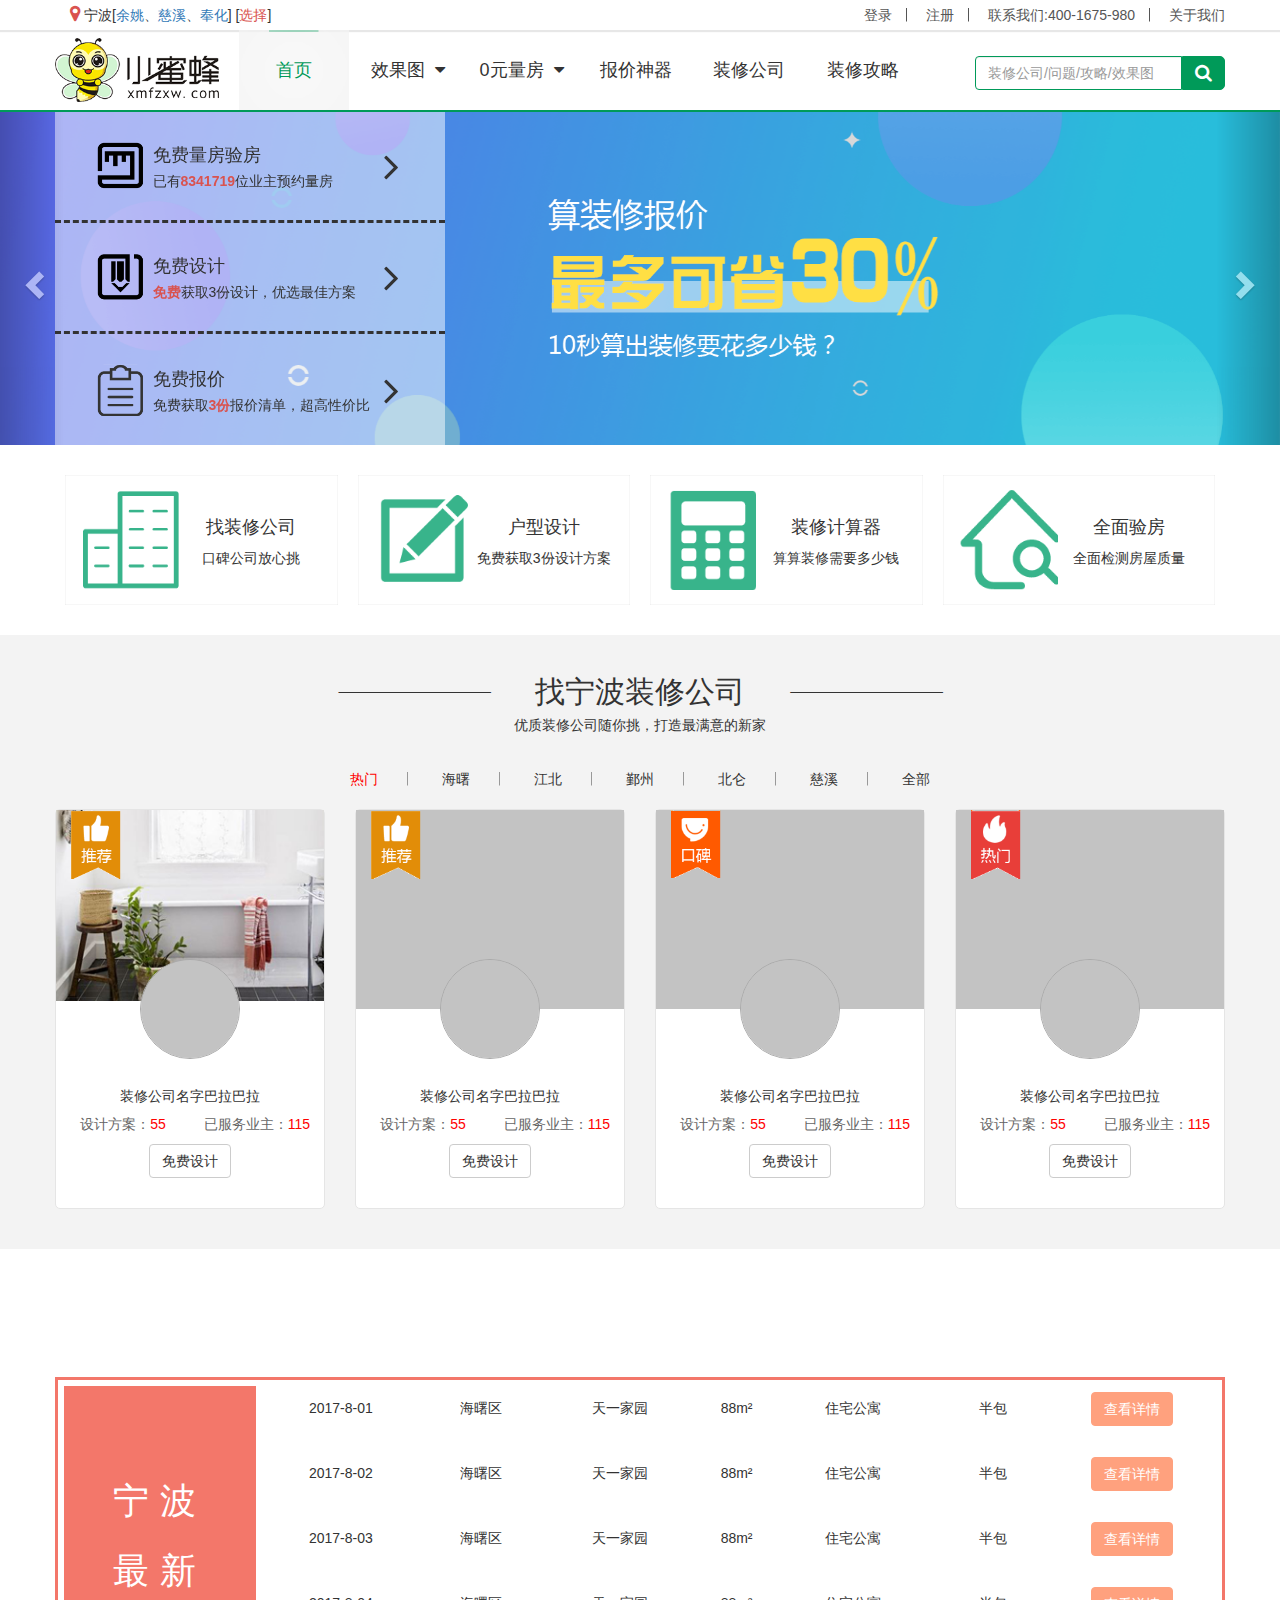
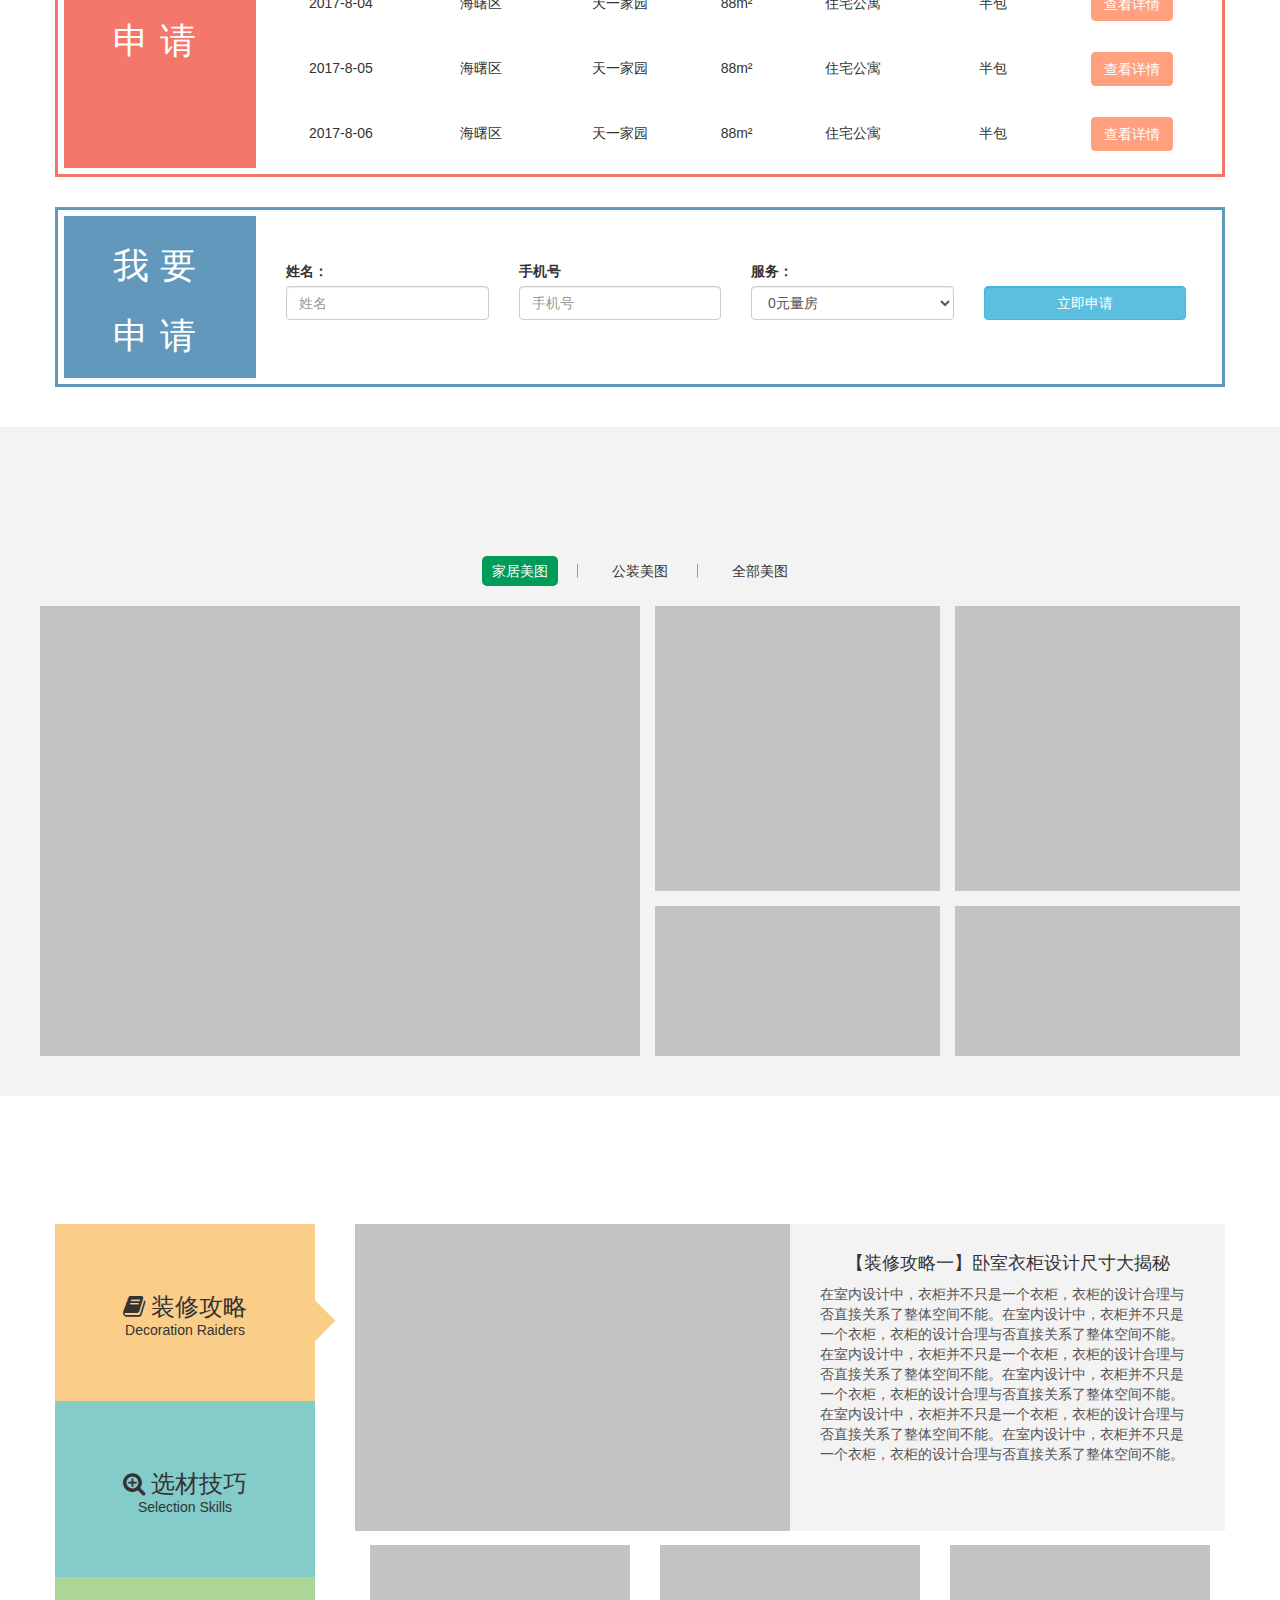
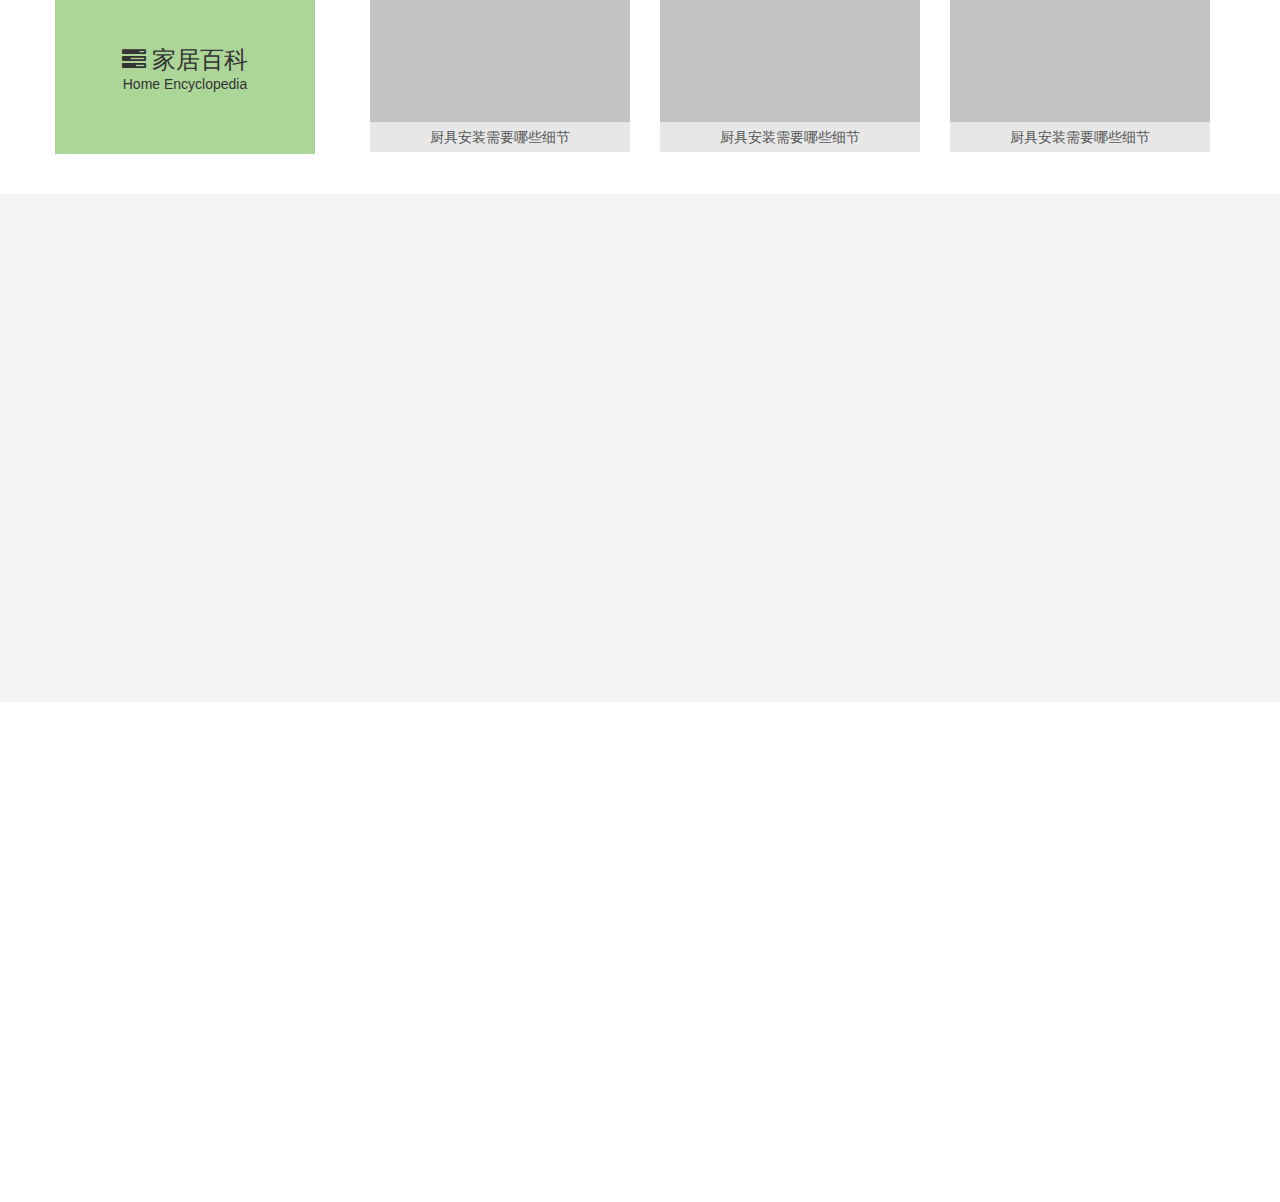
==== index.html @ 51e50fa6 "new index" ====
<!doctype html>
<html lang="en">
<head>
    <meta charset="UTF-8">
    <meta name="viewport" content="width=device-width, user-scalable=no, initial-scale=1.0, maximum-scale=1.0, minimum-scale=1.0">
    <meta http-equiv="X-UA-Compatible" content="ie=edge">
    <link rel="stylesheet" href="public/PC/1.0/bootstrap/css/bootstrap.min.css">
    <link rel="stylesheet" href="public/PC/1.0/Font-Awesome-3.2.1/css/font-awesome.min.css">
    <link rel="stylesheet" href="public/PC/1.0/animate.min.css">
    <link rel="stylesheet" href="css/PC/1.0/index.css">
    <title>首页</title>
</head>
<body>
<!--header start-->
<div class="container-fluid header">
    <div class="w1200">
        <div class="col-xs-3">
            <span class="icon-map-marker"></span>
            宁波[<a href="">余姚</a>、<a href="">慈溪</a>、<a href="">奉化</a>]&nbsp;[<a href="" class="choose">选择</a>]
        </div>
        <ul class="pull-right">
            <li><a href="">登录</a></li>
            <li><a href="">注册</a></li>
            <li><a href="">联系我们:400-1675-980</a></li>
            <li><a href="">关于我们</a></li>
        </ul>
    </div>
</div>
<!--header end-->
<!--menu start-->
<div class="container-fluid menu_box">
    <div class="menu">
        <img class="menu_logo" src="images/PC/1.0/logo.png">
        <ul class="menu_list">
            <li><a href="" class="active">首页</a></li>
            <li><a href="">效果图&nbsp;&nbsp;<span class="icon-caret-down"></span></a>
                <ul>
                    <li><a href="">家居美图</a></li>
                    <li><a href="">公装效果图</a></li>
                </ul>
            </li>
            <li><a href="">0元量房&nbsp;&nbsp;<span class="icon-caret-down"></span></a>
                <ul>
                    <li><a href="">装修流程</a></li>
                    <li><a href="">选材手册</a></li>
                    <li><a href="">装修风水</a></li>
                    <li><a href="">家居百科</a></li>
                    <li><a href="">装修资讯</a></li>
                </ul>
            </li>
            <li><a href="">报价神器</a></li>
            <li><a href="">装修公司</a></li>
            <li><a href="">装修攻略</a></li>
        </ul>
        <form class="form-inline menu_form">
            <div class="form-group">
                <div class="input-group">
                    <input type="text" class="form-control" id="exampleInputAmount" placeholder="装修公司/问题/攻略/效果图">
                    <div class="input-group-addon" id="menu_search"><span class="icon-search"></span></div>
                    <button type="submit" style="display: none;" id="menu_search_button"></button>
                </div>
            </div>
        </form>
    </div>
</div>
<!--menu end-->
<!--banner start-->
<div id="carousel-example-generic" class="carousel slide" data-ride="carousel">
    <div class="carousel-inner banner_box" role="listbox">
        <div class="item active">
            <a href="http://www.baidu1.com"><img src="images/PC/1.0/index_banner_bg.png"></a>
        </div>
        <div class="item">
            <a href="http://www.baidu2.com"><img src="images/PC/1.0/index_banner2.png"></a>
        </div>
        <div class="item">
            <a href="http://www.baidu3.com"><img src="images/PC/1.0/index_banner2.png"></a>
        </div>
        <div class="banner">
            <div class="b1">
                <div id="b1_mfyf">
                    <em></em>
                    <h4>免费量房验房
                        <p>已有<strong>8341719</strong>位业主预约量房</p>
                    </h4>
                    <span class="icon-angle-right icon-3x"></span>
                </div>
                <div id="b1_mfsj">
                    <em></em>
                    <h4>免费设计
                        <p><strong>免费</strong>获取3份设计，优选最佳方案</p>
                    </h4>
                    <span class="icon-angle-right icon-3x"></span>
                </div>
                <div id="b1_mfbj">
                    <em></em>
                    <h4>免费报价
                        <p>免费获取<strong>3份</strong>报价清单，超高性价比</p>
                    </h4>
                    <span class="icon-angle-right icon-3x"></span>
                </div>
            </div>
            <div class="b2">
                <form action="" class="form-group">
                    <h4>已有<strong>8341719</strong>位业主预约量房</h4>
                    <input type="text" class="form-control" placeholder="请输入您的姓名" name="name">
                    <input type="text" class="form-control" placeholder="请输入您的手机号" name="mobile">
                    <div class="form-inline">
                        <select class="form-control" name="province">
                            <option selected disabled value="0">选择省份</option>
                            <option>1</option>
                            <option>2</option>
                            <option>3</option>
                            <option>4</option>
                        </select>
                        <select class="form-control" name="city">
                            <option selected disabled value="0">选择市区</option>
                            <option>1</option>
                            <option>2</option>
                            <option>3</option>
                            <option>4</option>
                        </select>
                    </div>
                    <div class="input-group">
                        <input type="text" class="form-control" placeholder="装修面积" name="area">
                        <div class="input-group-addon">m&sup2;</div>
                    </div>
                    <input type="submit" class="btn btn-success form-control" value="立即申请" id="banner_submit">
                    <p class="promise"><span class="icon-star text-danger">&nbsp;</span>此服务完全免费，不会向您收取任何费用。</p>
                </form>
            </div>
            <div class="b3">
                <h1>什么是免费量房</h1>
                <span></span>
                <h2>一键申请</h2>
                <h3><em class="text-danger">免费</em>量房验房</h3>
                <p>专业仪器曲察测量，空鼓，脱皮，漏水裂经首房屋质品问题一网打尽，通过精准量房做出准确设计和报价，让装修更省钱</p>
            </div>
        </div>
    </div>
    <!-- Controls -->
    <a class="left carousel-control" href="#carousel-example-generic" role="button" data-slide="prev">
        <span class="glyphicon glyphicon-chevron-left" aria-hidden="true"></span>
        <span class="sr-only">Previous</span>
    </a>
    <a class="right carousel-control" href="#carousel-example-generic" role="button" data-slide="next">
        <span class="glyphicon glyphicon-chevron-right" aria-hidden="true"></span>
        <span class="sr-only">Next</span>
    </a>
</div>
<!--banner end-->
<!--links start-->
<div class="container link_box wow fadeInUp">
    <div class="row">
        <a href="" class="col-xs-3">
            <em></em>
            <h4>找装修公司</h4>
            <p>口碑公司放心挑</p>
        </a>
        <a href="" class="col-xs-3">
            <em></em>
            <h4>户型设计</h4>
            <p>免费获取3份设计方案</p>
        </a>
        <a href="" class="col-xs-3">
            <em></em>
            <h4>装修计算器</h4>
            <p>算算装修需要多少钱</p>
        </a>
        <a href="" class="col-xs-3">
            <em></em>
            <h4>全面验房</h4>
            <p>全面检测房屋质量</p>
        </a>
    </div>
</div>
<!--links end-->
<!--company start-->
<div class="container-fluid company_box">
    <div class="company">
        <h2 class="lm_title wow fadeInUp">找宁波装修公司</h2>
        <h5 class="lm_title_small wow fadeInUp">优质装修公司随你挑，打造最满意的新家</h5>
        <ul class="company_area" id="company_area">
            <li><a href="11" class="active">热门</a></li>
            <li><a href="12">海曙</a></li>
            <li><a href="13">江北</a></li>
            <li><a href="14">鄞州</a></li>
            <li><a href="15">北仑</a></li>
            <li><a href="16">慈溪</a></li>
            <li><a href="17">全部</a></li>
        </ul>
        <div id="company_list">
            <ul>
                <li>
                    <a href="" class="recommend">
                        <div class="mentou">
                            <img data-original="images/PC/1.0/company_mentou_temp.png" alt="">
                        </div>
                        <img data-original="images/PC/1.0/company_logo_temp.png" alt="" class="company_logo">
                        <div class="describe">
                            <h5>装修公司名字巴拉巴拉</h5>
                            <p><span>设计方案：<em>55</em></span><span>已服务业主：<em>115</em></span></p>
                            <b class="btn btn-default">免费设计</b>
                        </div>
                    </a>
                </li>
                <li>
                    <a href="" class="recommend">
                        <div class="mentou">
                            <img data-original="images/PC/1.0/company_mentou_temp.png" alt="">
                        </div>
                        <img data-original="images/PC/1.0/company_logo_temp.png" alt="" class="company_logo">
                        <div class="describe">
                            <h5>装修公司名字巴拉巴拉</h5>
                            <p><span>设计方案：<em>55</em></span><span>已服务业主：<em>115</em></span></p>
                            <b class="btn btn-default">免费设计</b>
                        </div>
                    </a>
                </li>
                <li>
                    <a href="" class="praise">
                        <div class="mentou">
                            <img data-original="images/PC/1.0/company_mentou_temp.png" alt="">
                        </div>
                        <img data-original="images/PC/1.0/company_logo_temp.png" alt="" class="company_logo">
                        <div class="describe">
                            <h5>装修公司名字巴拉巴拉</h5>
                            <p><span>设计方案：<em>55</em></span><span>已服务业主：<em>115</em></span></p>
                            <b class="btn btn-default">免费设计</b>
                        </div>
                    </a>
                </li>
                <li>
                    <a href="" class="hot">
                        <div class="mentou">
                            <img data-original="images/PC/1.0/company_mentou_temp.png" alt="">
                        </div>
                        <img data-original="images/PC/1.0/company_logo_temp.png" alt="" class="company_logo">
                        <div class="describe">
                            <h5>装修公司名字巴拉巴拉</h5>
                            <p><span>设计方案：<em>55</em></span><span>已服务业主：<em>115</em></span></p>
                            <b class="btn btn-default">免费设计</b>
                        </div>
                    </a>
                </li>
            </ul>
        </div>
    </div>
</div>
<!--company end-->
<!--owner start-->
<div class="owner_box">
    <h2 class="lm_title wow fadeInUp">宁波最新申请业主</h2>
    <h5 class="lm_title_small wow fadeInUp">已有<strong>8341719</strong>位业主申请装修服务</h5>
    <div class="owner">
        <div class="col-xs-2">
            宁波最新申请
        </div>
        <div class="col-xs-10">
            <!--<p><span>申请时间</span><span>地区</span><span>所在小区</span><span>面积</span><span>装修类型</span><span>装修方式</span><span>查看详情</span></p>-->
                <ul class="owner_list" id="owner_list">
                    <li><span>2017-8-01</span><span>海曙区</span><span>天一家园</span><span>88m&sup2;</span><span>住宅公寓</span><span>半包</span><span><a href="" class="btn btn-danger">查看详情</a></span></li>
                    <li><span>2017-8-02</span><span>海曙区</span><span>天一家园</span><span>88m&sup2;</span><span>住宅公寓</span><span>半包</span><span><a href="" class="btn btn-danger">查看详情</a></span></li>
                    <li><span>2017-8-03</span><span>海曙区</span><span>天一家园</span><span>88m&sup2;</span><span>住宅公寓</span><span>半包</span><span><a href="" class="btn btn-danger">查看详情</a></span></li>
                    <li><span>2017-8-04</span><span>海曙区</span><span>天一家园</span><span>88m&sup2;</span><span>住宅公寓</span><span>半包</span><span><a href="http://www.baidu.com" class="btn btn-danger">查看详情</a></span></li>
                    <li><span>2017-8-05</span><span>海曙区</span><span>天一家园</span><span>88m&sup2;</span><span>住宅公寓</span><span>半包</span><span><a href="" class="btn btn-danger">查看详情</a></span></li>
                    <li><span>2017-8-06</span><span>海曙区</span><span>天一家园</span><span>88m&sup2;</span><span>住宅公寓</span><span>半包</span><span><a href="" class="btn btn-danger">查看详情</a></span></li>
                    <li><span>2017-8-07</span><span>海曙区</span><span>天一家园</span><span>88m&sup2;</span><span>住宅公寓</span><span>半包</span><span><a href="" class="btn btn-danger">查看详情</a></span></li>
                    <li><span>2017-8-08</span><span>海曙区</span><span>天一家园</span><span>88m&sup2;</span><span>住宅公寓</span><span>半包</span><span><a href="" class="btn btn-danger">查看详情</a></span></li>
                    <li><span>2017-8-09</span><span>海曙区</span><span>天一家园</span><span>88m&sup2;</span><span>住宅公寓</span><span>半包</span><span><a href="" class="btn btn-danger">查看详情</a></span></li>
                </ul>
        </div>
    </div>
    <div class="apply">
        <div class="col-xs-2">我要申请</div>
        <form class="col-xs-10" id="apply" action="123">
            <div class="col-xs-3">
                <div class="form-group">
                    <label>姓名：</label>
                    <input type="text" class="form-control" placeholder="姓名" name="apply_name">
                </div>
            </div>
            <div class="col-xs-3">
                <div class="form-group">
                    <label>手机号</label>
                    <input type="text" class="form-control" placeholder="手机号" name="apply_mobile">
                </div>
            </div>
            <div class="col-xs-3">
                <div class="form-group">
                    <label>服务：</label>
                    <select class="form-control" name="apply_service">
                        <option>0元量房</option>
                        <option>2</option>
                        <option>3</option>
                        <option>4</option>
                        <option>5</option>
                    </select>
                </div>
            </div>
            <div class="col-xs-3">
                <input type="submit" class="btn btn-info form-control" id="apply_submit" value="立即申请">
            </div>
        </form>
    </div>
</div>
<!--owner end-->
<!--picture start-->
<div class="picture_box container-fluid">
    <div class="picture">
        <h2 class="lm_title wow fadeInUp">装修效果图</h2>
        <h5 class="lm_title_small wow fadeInUp">海量装修美图，带来装修灵感</h5>
        <ul class="type_control" id="type_control">
            <li class="active" data-target="pictute_home"><em>家居美图</em></li>
            <li data-target="pictute_office"><em>公装美图</em></li>
            <li data-target="pictute_all"><em>全部美图</em></li>
        </ul>
        <div class="row" id="picture_home">
            <a href="" class="col-xs-6 picture_big">
                <img data-original="images/PC/1.0/picture_1_temp.png" alt="">
                <p>(XX市)XX小区X室X厅XX风格效果图</p>
            </a>
            <div class="col-xs-6">
                <div class="row">
                    <a href="" class="col-xs-6 picture_small">
                        <img data-original="images/PC/1.0/picture_2_temp.png" alt="">
                        <p>(XX市)XX小区X室X厅XX风格效果图</p>
                    </a>
                    <a href="" class="col-xs-6 picture_small">
                        <img data-original="images/PC/1.0/picture_2_temp.png" alt="">
                        <p>(XX市)XX小区X室X厅XX风格效果图</p>
                    </a>
                    <a href="" class="col-xs-6 picture_small">
                        <img data-original="images/PC/1.0/picture_2_temp.png" alt="">
                        <p>(XX市)XX小区X室X厅XX风格效果图</p>
                    </a>
                    <a href="" class="col-xs-6 picture_small">
                        <img data-original="images/PC/1.0/picture_2_temp.png" alt="">
                        <p>(XX市)XX小区X室X厅XX风格效果图</p>
                    </a>
                </div>
            </div>
        </div>
        <div class="row" id="picture_office">
            <a href="" class="col-xs-6 picture_big">
                <img data-original="images/PC/1.0/picture_1_temp.png" alt="">
                <p>(XX市)XX小区X室X厅XX风格效果图</p>
            </a>
            <div class="col-xs-6">
                <div class="row">
                    <a href="" class="col-xs-6 picture_small">
                        <img data-original="images/PC/1.0/picture_2_temp.png" alt="">
                        <p>(XX市)XX小区X室X厅XX风格效果图</p>
                    </a>
                    <a href="" class="col-xs-6 picture_small">
                        <img data-original="images/PC/1.0/picture_2_temp.png" alt="">
                        <p>(XX市)XX小区X室X厅XX风格效果图</p>
                    </a>
                    <a href="" class="col-xs-6 picture_small">
                        <img data-original="images/PC/1.0/picture_2_temp.png" alt="">
                        <p>(XX市)XX小区X室X厅XX风格效果图</p>
                    </a>
                    <a href="" class="col-xs-6 picture_small">
                        <img data-original="images/PC/1.0/picture_2_temp.png" alt="">
                        <p>(XX市)XX小区X室X厅XX风格效果图</p>
                    </a>
                </div>
            </div>
        </div>
        <div class="row" id="picture_all">
            <a href="" class="col-xs-6 picture_big">
                <img data-original="images/PC/1.0/picture_1_temp.png" alt="">
                <p>(XX市)XX小区X室X厅XX风格效果图</p>
            </a>
            <div class="col-xs-6">
                <div class="row">
                    <a href="" class="col-xs-6 picture_small">
                        <img data-original="images/PC/1.0/picture_2_temp.png" alt="">
                        <p>(XX市)XX小区X室X厅XX风格效果图</p>
                    </a>
                    <a href="" class="col-xs-6 picture_small">
                        <img data-original="images/PC/1.0/picture_2_temp.png" alt="">
                        <p>(XX市)XX小区X室X厅XX风格效果图</p>
                    </a>
                    <a href="" class="col-xs-6 picture_small">
                        <img data-original="images/PC/1.0/picture_2_temp.png" alt="">
                        <p>(XX市)XX小区X室X厅XX风格效果图</p>
                    </a>
                    <a href="" class="col-xs-6 picture_small">
                        <img data-original="images/PC/1.0/picture_2_temp.png" alt="">
                        <p>(XX市)XX小区X室X厅XX风格效果图</p>
                    </a>
                </div>
            </div>
        </div>
    </div>
</div>
<!--picture end-->
<!--Fitment start-->
<div class="fitment_box">
    <h2 class="lm_title wow fadeInUp">学装修</h2>
    <h5 class="lm_title_small wow fadeInUp">学习装修经验，装修知识全知道</h5>
    <div class="fitment">
        <div class="fitment_menu" id="fitment_menu">
            <div class="active">
                <h3><span class="icon-book">&nbsp;</span>装修攻略</h3>
                <p>Decoration Raiders</p>
            </div>
            <div>
                <h3><span class="icon-zoom-in">&nbsp;</span>选材技巧</h3>
                <p>Selection Skills</p>
            </div>
            <div>
                <h3><span class="icon-tasks">&nbsp;</span>家居百科</h3>
                <p>Home Encyclopedia</p>
            </div>

        </div>
        <div class="fitment_main">
            <div class="in_main" id="fitment_gonglue">
                <a href="" class="in_main_up">
                    <div class="col-xs-6">
                        <img data-original="images/PC/1.0/picture_1_temp.png" alt="">
                    </div>
                    <div class="col-xs-6">
                        <h4>【装修攻略一】卧室衣柜设计尺寸大揭秘</h4>
                        <p>在室内设计中，衣柜并不只是一个衣柜，衣柜的设计合理与否直接关系了整体空间不能。在室内设计中，衣柜并不只是一个衣柜，衣柜的设计合理与否直接关系了整体空间不能。在室内设计中，衣柜并不只是一个衣柜，衣柜的设计合理与否直接关系了整体空间不能。在室内设计中，衣柜并不只是一个衣柜，衣柜的设计合理与否直接关系了整体空间不能。在室内设计中，衣柜并不只是一个衣柜，衣柜的设计合理与否直接关系了整体空间不能。在室内设计中，衣柜并不只是一个衣柜，衣柜的设计合理与否直接关系了整体空间不能。</p>
                    </div>
                </a>
                <div class="in_main_down">
                    <a href="" class="col-xs-4">
                        <img data-original="images/PC/1.0/picture_1_temp.png" alt="">
                        <p>厨具安装需要哪些细节</p>
                    </a>
                    <a href="" class="col-xs-4">
                        <img data-original="images/PC/1.0/picture_1_temp.png" alt="">
                        <p>厨具安装需要哪些细节</p>
                    </a>
                    <a href="" class="col-xs-4">
                        <img data-original="images/PC/1.0/picture_1_temp.png" alt="">
                        <p>厨具安装需要哪些细节</p>
                    </a>
                </div>
            </div>
            <div class="in_main" id="fitment_jiqiao">
                <a href="" class="in_main_up">
                    <div class="col-xs-6">
                        <img data-original="images/PC/1.0/picture_1_temp.png" alt="">
                    </div>
                    <div class="col-xs-6">
                        <h4>【装修攻略二】卧室衣柜设计尺寸大揭秘</h4>
                        <p>在室内设计中，衣柜并不只是一个衣柜，衣柜的设计合理与否直接关系了整体空间不能。在室内设计中，衣柜并不只是一个衣柜，衣柜的设计合理与否直接关系了整体空间不能。在室内设计中，衣柜并不只是一个衣柜，衣柜的设计合理与否直接关系了整体空间不能。在室内设计中，衣柜并不只是一个衣柜，衣柜的设计合理与否直接关系了整体空间不能。在室内设计中，衣柜并不只是一个衣柜，衣柜的设计合理与否直接关系了整体空间不能。在室内设计中，衣柜并不只是一个衣柜，衣柜的设计合理与否直接关系了整体空间不能。</p>
                    </div>
                </a>
                <div class="in_main_down">
                    <a href="" class="col-xs-4">
                        <img data-original="images/PC/1.0/picture_1_temp.png" alt="">
                        <p>厨具安装需要哪些细节</p>
                    </a>
                    <a href="" class="col-xs-4">
                        <img data-original="images/PC/1.0/picture_1_temp.png" alt="">
                        <p>厨具安装需要哪些细节</p>
                    </a>
                    <a href="" class="col-xs-4">
                        <img data-original="images/PC/1.0/picture_1_temp.png" alt="">
                        <p>厨具安装需要哪些细节</p>
                    </a>
                </div>
            </div>
            <div class="in_main" id="fitment_baike">
                <a href="" class="in_main_up">
                    <div class="col-xs-6">
                        <img data-original="images/PC/1.0/picture_1_temp.png" alt="">
                    </div>
                    <div class="col-xs-6">
                        <h4>【装修攻略三】卧室衣柜设计尺寸大揭秘</h4>
                        <p>在室内设计中，衣柜并不只是一个衣柜，衣柜的设计合理与否直接关系了整体空间不能。在室内设计中，衣柜并不只是一个衣柜，衣柜的设计合理与否直接关系了整体空间不能。在室内设计中，衣柜并不只是一个衣柜，衣柜的设计合理与否直接关系了整体空间不能。在室内设计中，衣柜并不只是一个衣柜，衣柜的设计合理与否直接关系了整体空间不能。在室内设计中，衣柜并不只是一个衣柜，衣柜的设计合理与否直接关系了整体空间不能。在室内设计中，衣柜并不只是一个衣柜，衣柜的设计合理与否直接关系了整体空间不能。</p>
                    </div>
                </a>
                <div class="in_main_down">
                    <a href="" class="col-xs-4">
                        <img data-original="images/PC/1.0/picture_1_temp.png" alt="">
                        <p>厨具安装需要哪些细节</p>
                    </a>
                    <a href="" class="col-xs-4">
                        <img data-original="images/PC/1.0/picture_1_temp.png" alt="">
                        <p>厨具安装需要哪些细节</p>
                    </a>
                    <a href="" class="col-xs-4">
                        <img data-original="images/PC/1.0/picture_1_temp.png" alt="">
                        <p>厨具安装需要哪些细节</p>
                    </a>
                </div>
            </div>
        </div>
    </div>
</div>
<!--Fitment end-->
<!--service start-->
<div class="container-fluid service_box">
    <div class="service">
        <h2 class="lm_title wow fadeInUp">三大特色服务</h2>
        <h5 class="lm_title_small wow fadeInUp">提供专属您的特色服务</h5>
        <div class="row">
            <a href="" class="col-xs-4 wow fadeInLeft">
                <img data-original="images/PC/1.0/service1.png" alt="">
            </a>
            <a href="" class="col-xs-4 wow fadeInUp">
                <img data-original="images/PC/1.0/service3.png" alt="">
            </a>
            <a href="" class="col-xs-4 wow fadeInRight">
                <img data-original="images/PC/1.0/service5.png" alt="">
            </a>
        </div>
    </div>
</div>
<!--service end-->
<div style="width: 100%;height: 500px"></div>
<!--modal-->
<div class="modal fade bs-example-modal-sm" id="myModal" tabindex="-1" role="dialog" aria-labelledby="mySmallModalLabel">
    <div class="modal-dialog modal-sm" role="document">
        <div class="modal-content">
            <div class="modal-header">
                <button type="button" class="close" data-dismiss="modal" aria-label="Close"><span aria-hidden="true">&times;</span></button>
                <h4 class="modal-title">提示：</h4>
            </div>
            <div class="modal-body">
                <p></p>
            </div>
        </div>
    </div>
</div>
<!--modal-->
<script src="js/PC/1.0/jquery-1.11.2.min.js"></script>
<script src="public/PC/1.0/bootstrap/js/bootstrap.min.js"></script>
<script src="public/PC/1.0/jquery.lazyload.min.js"></script>
<script src="public/PC/1.0/wow.min.js"></script>
<script src="js/PC/1.0/index.js"></script>
</body>
</html>
---- css/PC/1.0/index.css ----
.border_gray {
  border: 1px solid #e5e5e5;
}
.big_fs {
  font-size: 1.3em;
}
em {
  font-style: normal;
}
.transition {
  -webkit-transition: all 0.5s;
  transition: all 0.5s;
}
.lh30 {
  line-height: 30px;
}
.m0 {
  margin: 0;
}
h2.lm_title {
  display: inline-block;
  margin: 20px auto 0;
  position: relative;
}
h2.lm_title:before,
h2.lm_title:after {
  content: "————————————";
  position: absolute;
  -webkit-transform: translateX(-130%);
          transform: translateX(-130%);
  font-size: 14px;
  line-height: 33px;
  letter-spacing: -0.1em;
}
h2.lm_title:after {
  right: 0;
  -webkit-transform: translateX(130%);
          transform: translateX(130%);
}
h5.lm_title_small {
  color: #333;
}
h5.lm_title_small strong {
  font-size: 1em;
  color: red;
}
.text_overflow {
  overflow: hidden;
  text-overflow: ellipsis;
  white-space: nowrap;
}
.p0 {
  padding: 0;
}
.sprite_bg {
  background: url("../../../images/PC/1.0/index_sprite.png") no-repeat;
}
a:hover {
  text-decoration: none;
}
ul {
  margin: 0;
  padding: 0;
}
li {
  list-style-type: none;
}
.w1200 {
  width: 1170px;
  height: auto;
  margin: 0 auto;
}
.header {
  -webkit-box-shadow: 0 0 1px 2px #e7e7e7;
          box-shadow: 0 0 1px 2px #e7e7e7;
  height: 30px;
  line-height: 30px;
}
.header span {
  color: #d9534f;
  font-size: 1.3em;
}
.header a.choose {
  color: #d9534f;
}
.header ul li {
  display: inline-block;
  padding: 0 15px;
  background: -webkit-gradient(linear, left top, left bottom, from(#555555), to(#555555)) no-repeat right center;
  background: linear-gradient(to bottom, #555555, #555555) no-repeat right center;
  background-size: 1px 45%;
}
.header ul li:last-child {
  padding-right: 0;
  background: none;
}
.header ul li a {
  color: #555555;
}
.header ul li a:hover {
  -webkit-transition: all 0.5s;
  transition: all 0.5s;
  color: #222222;
}
.menu_box {
  -webkit-box-sizing: border-box;
          box-sizing: border-box;
  border-bottom: 2px solid #009a59;
}
.menu_box .menu {
  width: 1170px;
  height: auto;
  margin: 0 auto;
  height: 80px;
}
.menu_box .menu img.menu_logo {
  width: auto;
  height: 80%;
  float: left;
  margin-top: 8px;
}
.menu_box .menu ul {
  float: left;
  height: 100%;
  width: auto;
  margin-left: 20px;
}
.menu_box .menu ul li {
  display: inline-block;
  line-height: 80px;
  position: relative;
}
.menu_box .menu ul li a {
  display: block;
  width: 110px;
  text-align: center;
  height: 100%;
  font-size: 18px;
  font-weight: 400;
  color: #333333;
}
.menu_box .menu ul li a:hover,
.menu_box .menu ul li a.active {
  -webkit-transition: all 0.5s;
  transition: all 0.5s;
  color: #009a59;
  -webkit-box-shadow: 0 0 100px #f3f3f3 inset;
          box-shadow: 0 0 100px #f3f3f3 inset;
  background: -webkit-gradient(linear, left top, right top, from(#009a59), to(#009a59)) no-repeat center top;
  background: linear-gradient(to right, #009a59, #009a59) no-repeat center top;
  background-size: 45% 2px;
}
.menu_box .menu ul li ul {
  z-index: 999;
  background-color: #EEE;
  display: none;
  position: absolute;
  top: 80px;
  margin-left: 0;
  line-height: 40px;
  width: 100%;
  height: auto;
  -webkit-box-sizing: border-box;
          box-sizing: border-box;
  border: 1px solid #f3f3f3;
  border-top: none;
  -webkit-transition: all 0.5s;
  transition: all 0.5s;
}
.menu_box .menu ul li ul li {
  line-height: 40px;
  display: block;
}
.menu_box .menu ul li ul li a:hover {
  background: none;
}
.menu_box .menu ul li:hover ul {
  display: block;
}
.menu_box .menu .menu_form {
  float: right;
  height: 80px;
  line-height: 80px;
}
.menu_box .menu .menu_form input,
.menu_box .menu .menu_form .input-group-addon {
  border: 1px solid #009a59;
}
.menu_box .menu .menu_form .input-group-addon {
  background-color: #009a59;
  cursor: pointer;
  border-radius: 0 5px 5px 0;
}
.menu_box .menu .menu_form .input-group-addon span {
  color: #FFF;
  font-size: 1.3em;
}
.banner_box {
  position: relative;
}
.banner_box .banner {
  cursor: pointer;
  width: 1170px;
  height: auto;
  margin: 0 auto;
  height: 100%;
  position: absolute;
  top: 0;
  left: 50%;
  -webkit-transform: translateX(-50%);
          transform: translateX(-50%);
}
.banner_box .banner .b1 {
  width: 390px;
  height: 100%;
  -webkit-box-sizing: border-box;
          box-sizing: border-box;
  float: left;
}
.banner_box .banner .b1 div {
  width: 100%;
  height: 33.33%;
  padding: 12% 10%;
  position: relative;
  background-color: rgba(255, 255, 255, 0.5);
  border-bottom: 3px dashed #333;
  cursor: pointer;
  -webkit-transition: all 0.5s;
  transition: all 0.5s;
}
.banner_box .banner .b1 div:last-child {
  border-bottom: none;
}
.banner_box .banner .b1 div:hover {
  background-color: rgba(0, 0, 0, 0.5);
}
.banner_box .banner .b1 div:hover h4,
.banner_box .banner .b1 div:hover p,
.banner_box .banner .b1 div:hover span {
  color: #FFF;
}
.banner_box .banner .b1 div:first-child:hover em {
  background-position: 0 -305px;
}
.banner_box .banner .b1 div:nth-child(2):hover em {
  background-position: 0 -200px;
}
.banner_box .banner .b1 div:nth-child(3):hover em {
  background-position: 0 -617px;
}
.banner_box .banner .b1 div em {
  position: absolute;
  top: 50%;
  -webkit-transform: translateY(-50%);
          transform: translateY(-50%);
  display: inline-block;
  width: 60px;
  height: 50px;
  background: url("../../../images/PC/1.0/index_sprite.png") no-repeat;
  background-size: 100px;
  float: left;
  -webkit-transition: all 0.5s;
  transition: all 0.5s;
}
.banner_box .banner .b1 div:first-child em {
  background-position: 0 -355px;
}
.banner_box .banner .b1 div:nth-child(2) em {
  background-position: 0 -250px;
}
.banner_box .banner .b1 div:nth-child(3) em {
  background-position: 0 -667px;
  height: 52px;
}
.banner_box .banner .b1 div h4 {
  position: absolute;
  top: 50%;
  -webkit-transform: translateY(-50%);
          transform: translateY(-50%);
  left: 25%;
}
.banner_box .banner .b1 div h4 p {
  font-size: 14px;
  line-height: 30px;
}
.banner_box .banner .b1 div h4 p strong {
  color: #d9534f;
}
.banner_box .banner .b1 div span {
  position: absolute;
  right: 10%;
  top: 50%;
  -webkit-transform: translate(-50%, -50%);
          transform: translate(-50%, -50%);
}
.banner_box .banner .b2 {
  cursor: auto;
  width: 390px;
  height: 100%;
  background-color: rgba(0, 0, 0, 0.7);
  float: left;
  display: none;
}
.banner_box .banner .b2 .form-group {
  padding: 15px 40px;
}
.banner_box .banner .b2 .form-group h4 {
  color: #FFF;
}
.banner_box .banner .b2 .form-group h4 strong {
  color: #f0ad4e;
}
.banner_box .banner .b2 .form-group input,
.banner_box .banner .b2 .form-group select {
  margin-bottom: 20px;
}
.banner_box .banner .b2 .form-group .input-group input {
  margin-bottom: 0;
}
.banner_box .banner .b2 .form-group select {
  width: 49%;
}
.banner_box .banner .b2 .form-group input[type='submit'] {
  margin: 20px auto 10px;
  background-color: #009a59;
  border-color: #009a59;
}
.banner_box .banner .b2 p.promise {
  color: #FFF;
}
.banner_box .banner .b3 {
  display: none;
  cursor: auto;
  width: 390px;
  height: 100%;
  background-color: rgba(255, 255, 255, 0.7);
  float: left;
  padding: 15px 40px;
}
.banner_box .banner .b3 h1 {
  font-size: 18px;
  color: #333;
  font-weight: 400;
}
.banner_box .banner .b3 span {
  display: block;
  width: 100px;
  height: 100px;
  margin: 30px auto 0;
  background: url("../../../images/PC/1.0/index_sprite.png") no-repeat 0 -274px;
  background-size: 190px;
}
.banner_box .banner .b3 h2 {
  text-align: center;
  font-size: 42px;
  font-weight: bolder;
  font-family: "STXinwei";
}
.banner_box .banner .b3 h3 {
  font-size: 38px;
  text-align: center;
  font-weight: bold;
  font-family: "STXinwei";
  color: #009a59;
}
.banner_box .banner .b3 p {
  line-height: 25px;
  text-indent: 2em;
}
#carousel-example-generic .carousel-control {
  width: 5%;
}
.link_box {
  margin: 20px auto;
  text-align: center;
}
.link_box .col-xs-3 {
  display: block;
  border: 10px solid transparent;
  padding: 15px;
  -webkit-box-shadow: 0 0 1px #a8a8a8 inset;
          box-shadow: 0 0 1px #a8a8a8 inset;
  color: #333;
  -webkit-transition: all 0.5s;
  transition: all 0.5s;
}
.link_box .col-xs-3:hover {
  -webkit-transform: translateY(-3px);
          transform: translateY(-3px);
  -webkit-box-shadow: 0 0 1px #009a59 inset;
          box-shadow: 0 0 1px #009a59 inset;
}
.link_box .col-xs-3 em {
  display: block;
  width: 100px;
  height: 100px;
  float: left;
  background: url("../../../images/PC/1.0/index_sprite.png") no-repeat;
  background-size: 300px;
  -webkit-transition: all 0.5s;
  transition: all 0.5s;
}
.link_box .col-xs-3:first-child em {
  background-position: 0 -3360px;
}
.link_box .col-xs-3:nth-child(2) em {
  background-position: 0 -3260px;
}
.link_box .col-xs-3:nth-child(3) em {
  background-position: -160px -3101px;
}
.link_box .col-xs-3:nth-child(4) em {
  background-position: -100px -3259px;
}
.link_box .col-xs-3 h4 {
  margin-top: 28px;
}
.company_box {
  background-color: #f3f3f3;
}
.company_box .company {
  width: 1170px;
  height: auto;
  margin: 0 auto;
  padding: 20px 0 40px;
  text-align: center;
}
.company_box .company ul.company_area {
  width: auto;
  height: 30px;
  line-height: 30px;
  margin: 30px auto 15px;
}
.company_box .company ul.company_area li {
  display: inline-block;
  padding: 0 20px;
  cursor: pointer;
  background: -webkit-gradient(linear, left top, left bottom, from(#999999), to(#999999)) no-repeat right center;
  background: linear-gradient(to bottom, #999999, #999999) no-repeat right center;
  background-size: 1px 45%;
}
.company_box .company ul.company_area li:last-child {
  background: none;
}
.company_box .company ul.company_area li a {
  display: block;
  padding: 0 10px;
  border-radius: 10px;
  color: #333;
}
.company_box .company ul.company_area li a.active {
  color: red;
}
.company_box .company ul.company_area li a:hover {
  background-color: #009a59;
  color: #FFF;
}
#company_list {
  width: 100%;
  height: 400px;
}
#company_list ul {
  width: 100%;
  height: 100%;
  font-size: 0;
}
#company_list ul li {
  width: 270px;
  height: 100%;
  display: inline-block;
  margin: 0 30px 0 0;
  font-size: 14px;
}
#company_list ul li:last-child {
  margin: 0;
}
#company_list ul li a {
  display: block;
  width: 100%;
  height: 100%;
  border-radius: 5px;
  background-color: #FFF;
  position: relative;
  color: #333;
  text-decoration: none;
  border: 1px solid #e5e5e5;
  -webkit-transition: all 0.5s;
  transition: all 0.5s;
}
#company_list ul li a:hover {
  -webkit-transform: translateY(-5px);
          transform: translateY(-5px);
  -webkit-box-shadow: 0 3px 3px 0 #CCC;
          box-shadow: 0 3px 3px 0 #CCC;
}
#company_list ul li a:hover b {
  color: #009a59;
}
#company_list ul li a.recommend:after,
#company_list ul li a.praise:after,
#company_list ul li a.hot:after {
  content: "";
  display: block;
  width: 50px;
  height: 69px;
  position: absolute;
  top: 0;
  left: 15px;
  background: url("../../../images/PC/1.0/index_sprite.png") no-repeat;
  background-size: 245px;
}
#company_list ul li a.recommend:after {
  background-position: -84px -2743px;
}
#company_list ul li a.praise:after {
  background-position: -84px -2812px;
  height: 68px;
}
#company_list ul li a.hot:after {
  background-position: -84px -2880px;
}
#company_list ul li a .mentou {
  width: 100%;
  height: 50%;
  overflow: hidden;
}
#company_list ul li a .mentou img {
  width: 100%;
  height: auto;
}
#company_list ul li a img.company_logo {
  border: 1px solid #AAA;
  width: 100px;
  height: 100px;
  border-radius: 50%;
  position: absolute;
  top: 50%;
  left: 50%;
  z-index: 3;
  -webkit-transform: translate(-50%, -50%);
          transform: translate(-50%, -50%);
}
#company_list ul li a .describe {
  padding-top: 70px;
}
#company_list ul li a .describe h5 {
  overflow: hidden;
  text-overflow: ellipsis;
  white-space: nowrap;
}
#company_list ul li a .describe p span {
  display: inline-block;
  width: 50%;
  color: #666;
}
#company_list ul li a .describe p span em {
  color: red;
}
#company_list ul li a .describe b:hover {
  background-color: #FFF;
  border-color: #CCC;
}
.owner_box {
  width: 1170px;
  height: auto;
  margin: 0 auto;
  text-align: center;
  margin: 20px auto 40px;
}
.owner_box .owner {
  -webkit-box-sizing: border-box;
          box-sizing: border-box;
  margin-top: 30px;
  width: 100%;
  height: 400px;
  border: 3px solid #f3776a;
  padding: 6px;
}
.owner_box .owner .col-xs-2 {
  height: 100%;
  background-color: #f3776a;
  padding: 80px 45px;
  font-size: 36px;
  color: #FFF;
  letter-spacing: 0.3em;
  line-height: 70px;
  font-weight: 100;
}
.owner_box .owner .col-xs-10 {
  height: 100%;
  overflow: hidden;
  position: relative;
}
.owner_box .owner .col-xs-10 ul {
  position: absolute;
  top: -20px;
  left: 15px;
  width: 97%;
}
.owner_box .owner .col-xs-10 p,
.owner_box .owner .col-xs-10 li {
  line-height: 45px;
  height: 45px;
  margin: 20px auto;
}
.owner_box .owner .col-xs-10 p span,
.owner_box .owner .col-xs-10 li span {
  display: inline-block;
  width: 15%;
  overflow: hidden;
  text-overflow: ellipsis;
  white-space: nowrap;
}
.owner_box .owner .col-xs-10 p span:nth-child(4),
.owner_box .owner .col-xs-10 li span:nth-child(4) {
  width: 10%;
}
.owner_box .owner .col-xs-10 p span a.btn-danger,
.owner_box .owner .col-xs-10 li span a.btn-danger {
  background-color: #ffa17e;
  border-color: #ffa17e;
  cursor: pointer;
}
.owner_box .owner .col-xs-10 p {
  background-color: #f3776a;
  color: #FFF;
  margin: 0;
}
.owner_box .apply {
  -webkit-box-sizing: border-box;
          box-sizing: border-box;
  margin-top: 30px;
  width: 100%;
  height: 180px;
  border: 3px solid #6398bd;
  padding: 6px;
}
.owner_box .apply .col-xs-2 {
  height: 100%;
  background-color: #6398bd;
  padding: 15px 30px;
  font-size: 36px;
  color: #FFF;
  letter-spacing: 0.3em;
  line-height: 70px;
  font-weight: 100;
}
.owner_box .apply form.col-xs-10 {
  height: 100%;
}
.owner_box .apply form.col-xs-10 .col-xs-3 {
  height: 100%;
  text-align: left;
  padding-top: 45px;
}
.owner_box .apply form.col-xs-10 .col-xs-3:last-child {
  text-align: center;
  padding-top: 70px;
}
.picture_box {
  background-color: #f3f3f3;
  padding: 20px 0 40px;
}
.picture_box .picture {
  width: 1170px;
  height: auto;
  margin: 0 auto;
  text-align: center;
}
.picture_box .picture .picture_big {
  padding: 0;
  height: 100%;
}
.picture_box .picture .row {
  height: 450px;
  overflow: hidden;
}
.picture_box .picture .picture_small {
  padding: 0;
  border-left: 15px solid transparent;
  margin-bottom: 15px;
  min-height: 217px;
}
.picture_box .picture .picture_big img,
.picture_box .picture .picture_small img {
  width: 100%;
  height: auto;
}
.picture_box .picture .picture_big,
.picture_box .picture .picture_small {
  position: relative;
  -webkit-transition: all 0.5s;
  transition: all 0.5s;
}
.picture_box .picture .picture_big p,
.picture_box .picture .picture_small p {
  opacity: 0;
  -webkit-filter: opacity(0);
          filter: opacity(0);
  width: 100%;
  height: 100%;
  line-height: 30px;
  position: absolute;
  top: 0;
  left: 0;
  color: #FFF;
  font-size: 24px;
  background-color: rgba(0, 154, 89, 0.8);
  line-height: 450px;
  -webkit-transition: all 0.5s;
  transition: all 0.5s;
  overflow: hidden;
  text-overflow: ellipsis;
  white-space: nowrap;
}
.picture_box .picture .picture_big:hover p,
.picture_box .picture .picture_small:hover p {
  opacity: 1;
  -webkit-filter: opacity(100);
          filter: opacity(100);
}
.picture_box .picture .picture_small p {
  font-size: 14px;
  line-height: 217px;
}
.picture_box .picture #picture_office,
.picture_box .picture #picture_all {
  display: none;
}
#type_control {
  margin: 30px auto 20px;
}
#type_control li {
  display: inline-block;
  padding: 0 20px;
  background: -webkit-gradient(linear, left top, left bottom, from(#999999), to(#999999)) no-repeat center right;
  background: linear-gradient(to bottom, #999999, #999999) no-repeat center right;
  background-size: 1px 45%;
}
#type_control li:last-child {
  background: none;
}
#type_control li em {
  display: block;
  line-height: 30px;
  border-radius: 5px;
  padding: 0 10px;
  cursor: pointer;
}
#type_control li em:hover {
  background-color: #009a59;
  color: #FFF;
}
#type_control li.active em {
  background-color: #009a59;
  color: #FFF;
}
.fitment_box {
  width: 1170px;
  height: auto;
  margin: 0 auto;
  text-align: center;
  padding: 20px 0 40px;
}
.fitment_box .fitment {
  width: 100%;
  height: 530px;
  margin-top: 30px;
}
.fitment_box .fitment .fitment_menu {
  width: 260px;
  height: 100%;
  margin-right: 40px;
  float: left;
}
.fitment_box .fitment .fitment_menu div {
  width: 100%;
  height: 33.33%;
  padding: 70px 0;
  cursor: pointer;
  position: relative;
}
.fitment_box .fitment .fitment_menu div:nth-child(1) {
  background-color: #facd89;
}
.fitment_box .fitment .fitment_menu div:nth-child(2) {
  background-color: #84ccc9;
}
.fitment_box .fitment .fitment_menu div:nth-child(3) {
  background-color: #acd598;
}
.fitment_box .fitment .fitment_menu div:after {
  content: "";
  display: block;
  width: 30px;
  height: 30px;
  position: absolute;
  right: 7px;
  top: 50%;
  background-color: transparent;
  -webkit-transform: rotate(45deg) translateY(-50%);
          transform: rotate(45deg) translateY(-50%);
  -webkit-transform-origin: bottom;
          transform-origin: bottom;
  z-index: -1;
  -webkit-transition: all 0.5s;
  transition: all 0.5s;
}
.fitment_box .fitment .fitment_menu div:nth-child(1):hover:after {
  background-color: #facd89;
}
.fitment_box .fitment .fitment_menu div:nth-child(2):hover:after {
  background-color: #84ccc9;
}
.fitment_box .fitment .fitment_menu div:nth-child(3):hover:after {
  background-color: #acd598;
}
.fitment_box .fitment .fitment_menu div h3 {
  margin: 0;
}
.fitment_box .fitment .fitment_menu div:nth-child(1).active:after {
  background-color: #facd89;
}
.fitment_box .fitment .fitment_menu div:nth-child(2).active:after {
  background-color: #84ccc9;
}
.fitment_box .fitment .fitment_menu div:nth-child(3).active:after {
  background-color: #acd598;
}
.fitment_box .fitment .fitment_main {
  width: 870px;
  height: 100%;
  float: left;
  position: relative;
}
.fitment_box .fitment .fitment_main .in_main {
  position: absolute;
  top: 0;
  left: 0;
  width: 100%;
  height: 100%;
}
.fitment_box .fitment .fitment_main .in_main .in_main_up {
  display: inline-block;
  width: 100%;
  height: 58%;
  background-color: #f3f3f3;
  color: #333;
  overflow: hidden;
}
.fitment_box .fitment .fitment_main .in_main .in_main_up:hover img {
  -webkit-transform: scale(1.02);
          transform: scale(1.02);
}
.fitment_box .fitment .fitment_main .in_main .in_main_up .col-xs-6 {
  width: 50%;
  padding: 0;
  overflow: hidden;
}
.fitment_box .fitment .fitment_main .in_main .in_main_up .col-xs-6 img {
  width: 100%;
  height: auto;
  -webkit-transition: all 0.5s;
  transition: all 0.5s;
}
.fitment_box .fitment .fitment_main .in_main .in_main_up .col-xs-6 h4 {
  margin-top: 30px;
  overflow: hidden;
  text-overflow: ellipsis;
  white-space: nowrap;
}
.fitment_box .fitment .fitment_main .in_main .in_main_up .col-xs-6 p {
  padding: 0 30px;
  line-height: 20px;
  text-align: left;
  color: #555;
}
.fitment_box .fitment .fitment_main .in_main .in_main_down {
  display: inline-block;
  height: 39%;
  width: 100%;
  margin-top: 1%;
}
.fitment_box .fitment .fitment_main .in_main .in_main_down .col-xs-4 {
  height: 100%;
  border: 15px solid #FFF;
  border-top: none;
  border-bottom: none;
  padding: 0;
  background-color: #f3f3f3;
  overflow: hidden;
  position: relative;
}
.fitment_box .fitment .fitment_main .in_main .in_main_down .col-xs-4 img {
  width: 100%;
  height: auto;
  -webkit-transition: all 0.5s;
  transition: all 0.5s;
}
.fitment_box .fitment .fitment_main .in_main .in_main_down .col-xs-4:hover img {
  -webkit-transform: scale(1.02);
          transform: scale(1.02);
}
.fitment_box .fitment .fitment_main .in_main .in_main_down .col-xs-4 p {
  position: absolute;
  bottom: 0;
  left: 0;
  background-color: rgba(255, 255, 255, 0.6);
  line-height: 30px;
  width: 100%;
  margin: 0;
  color: #555;
  overflow: hidden;
  text-overflow: ellipsis;
  white-space: nowrap;
}
.fitment_box .fitment #fitment_baike,
.fitment_box .fitment #fitment_jiqiao {
  display: none;
}
.service_box {
  text-align: center;
  background-color: #f3f3f3;
  padding: 20px 0;
}
.service_box .service {
  width: 1170px;
  height: auto;
  margin: 0 auto;
}
.service_box .service .row {
  margin: 15px auto;
}
.service_box .service .row .col-xs-4 img {
  width: 100%;
  height: auto;
  border: 1px solid #999;
}
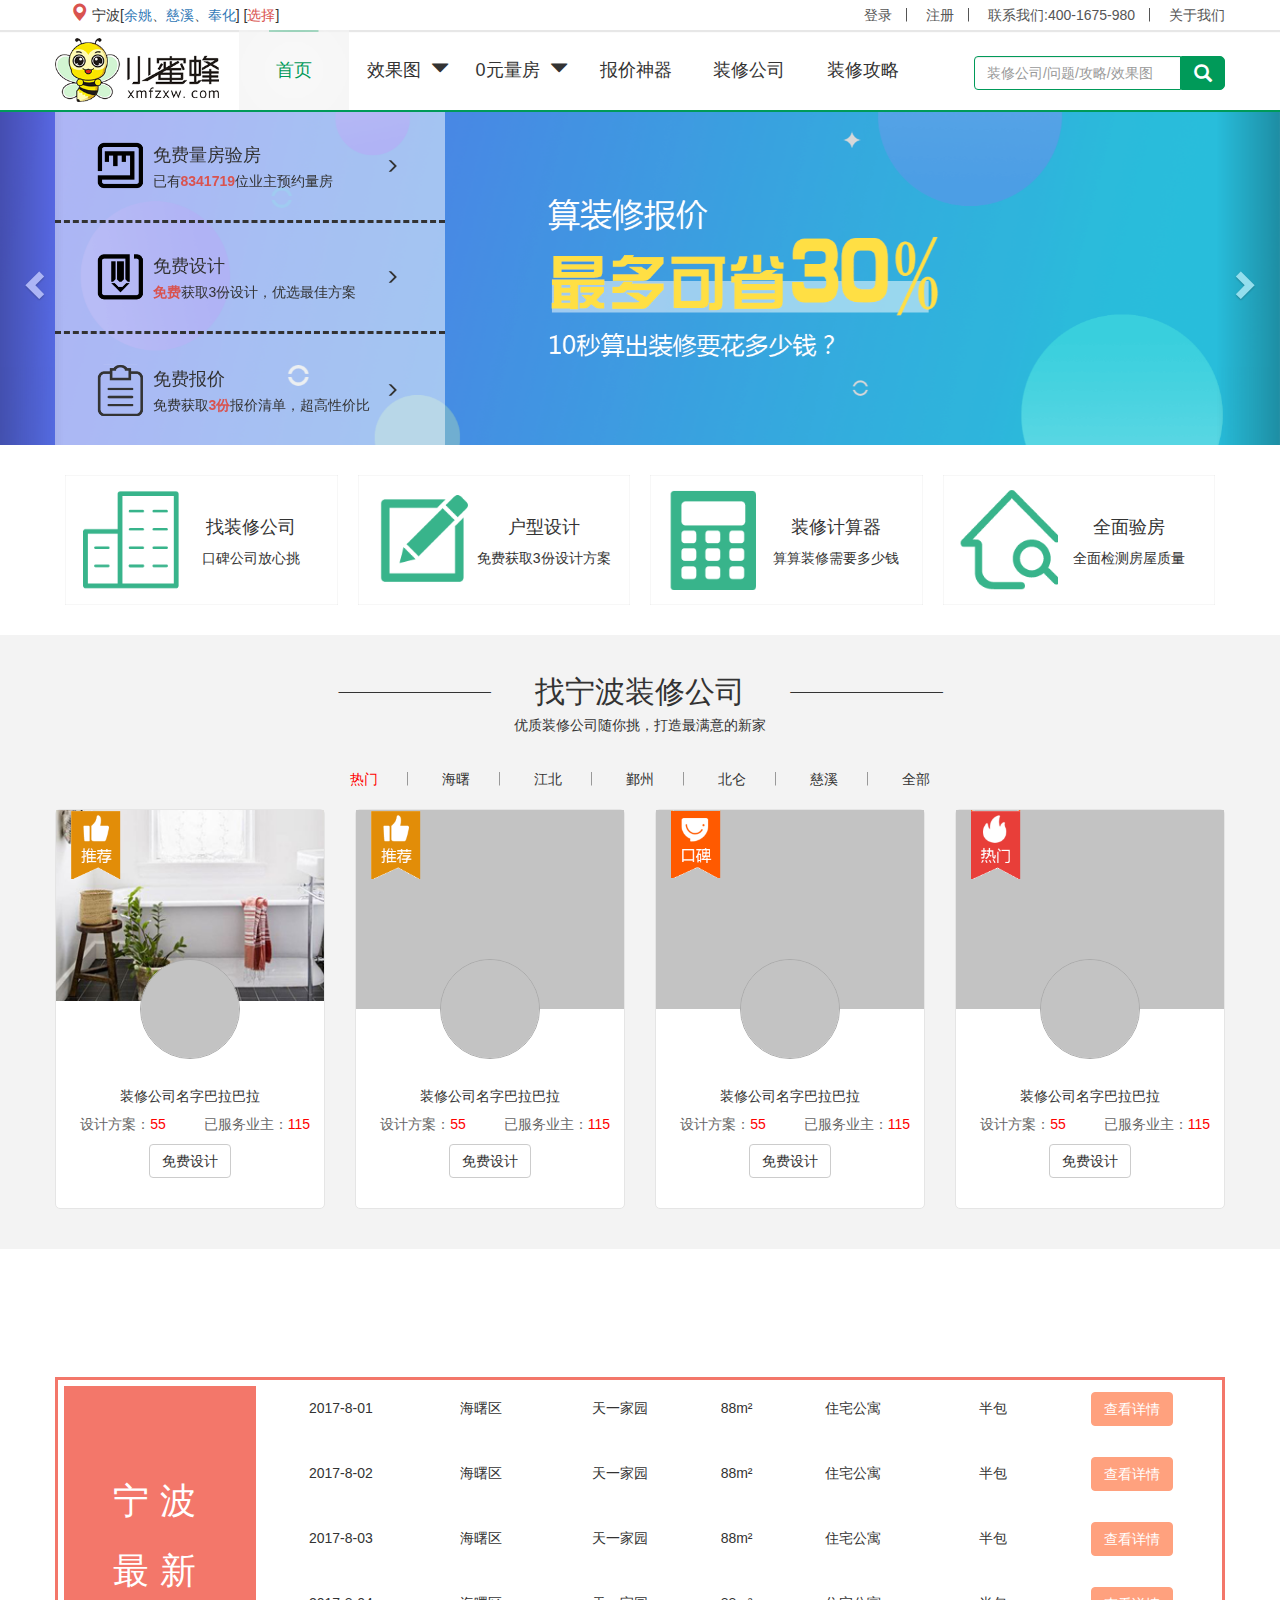
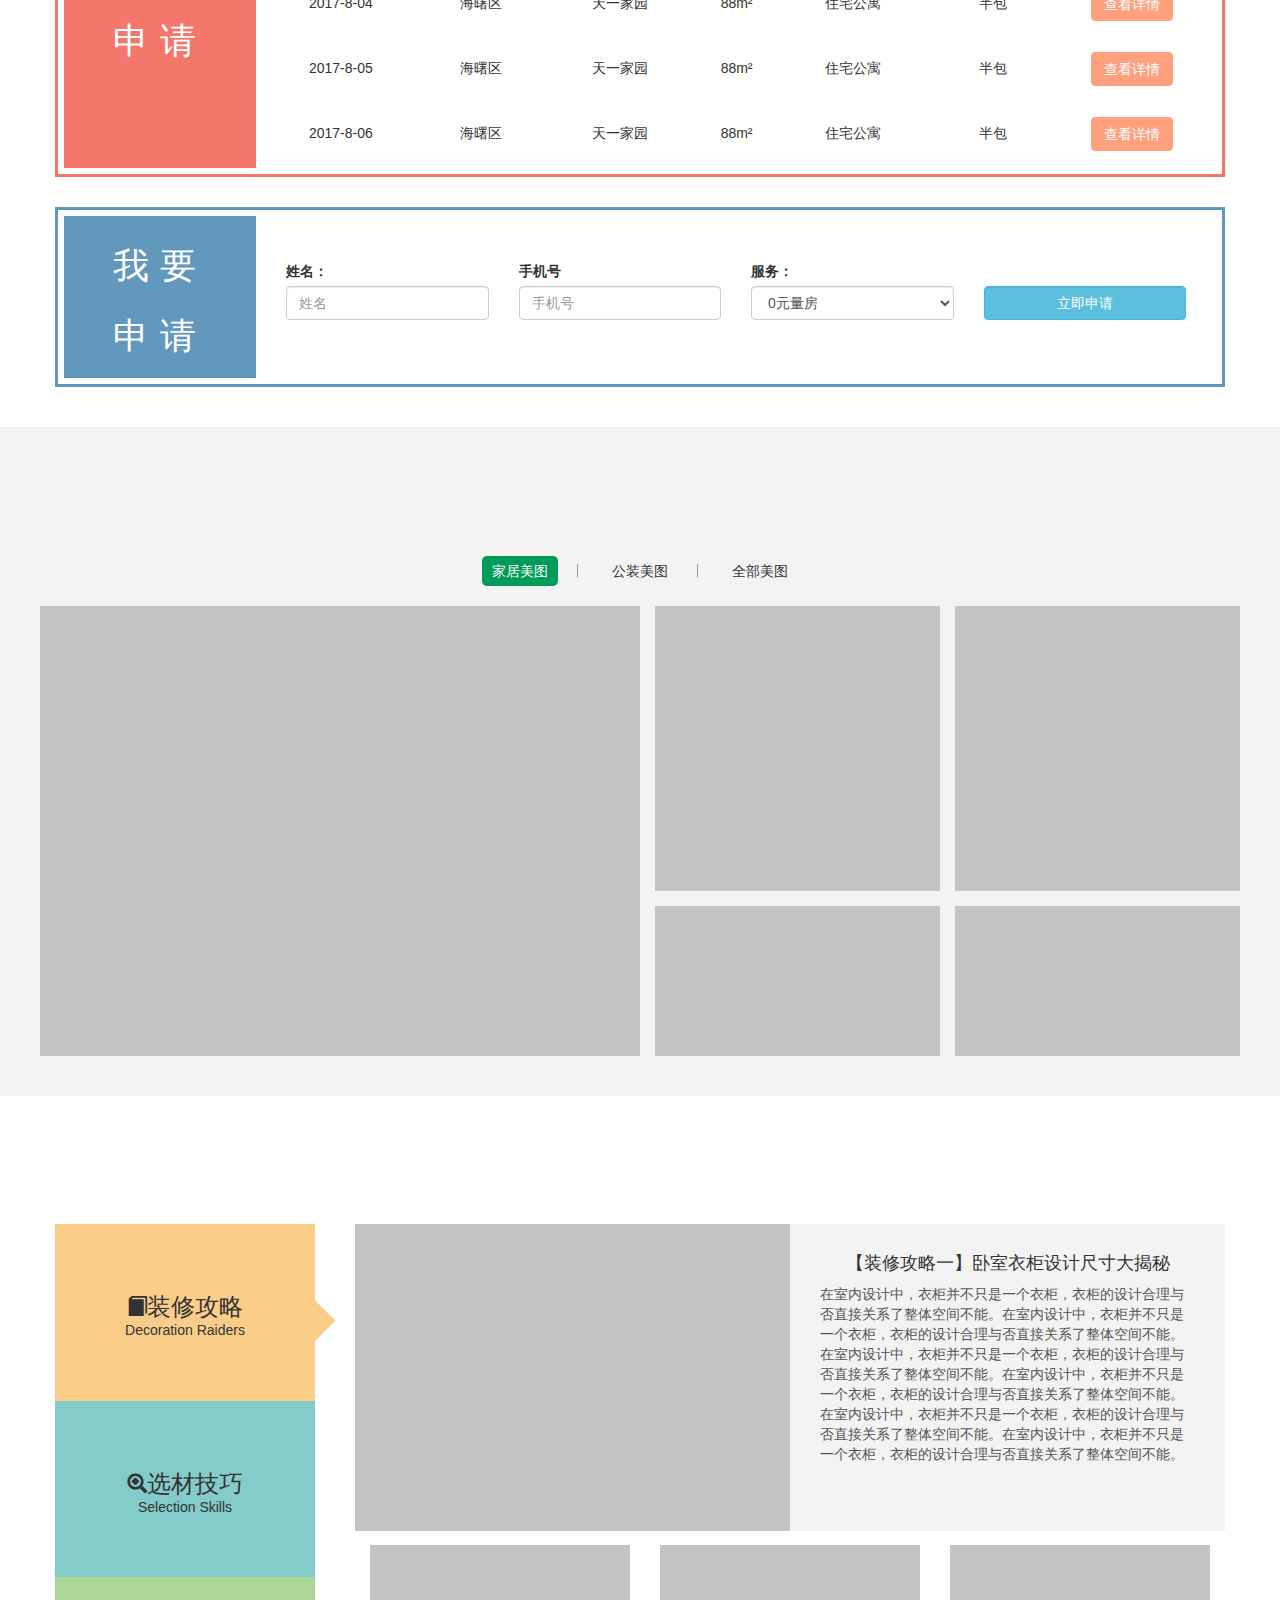
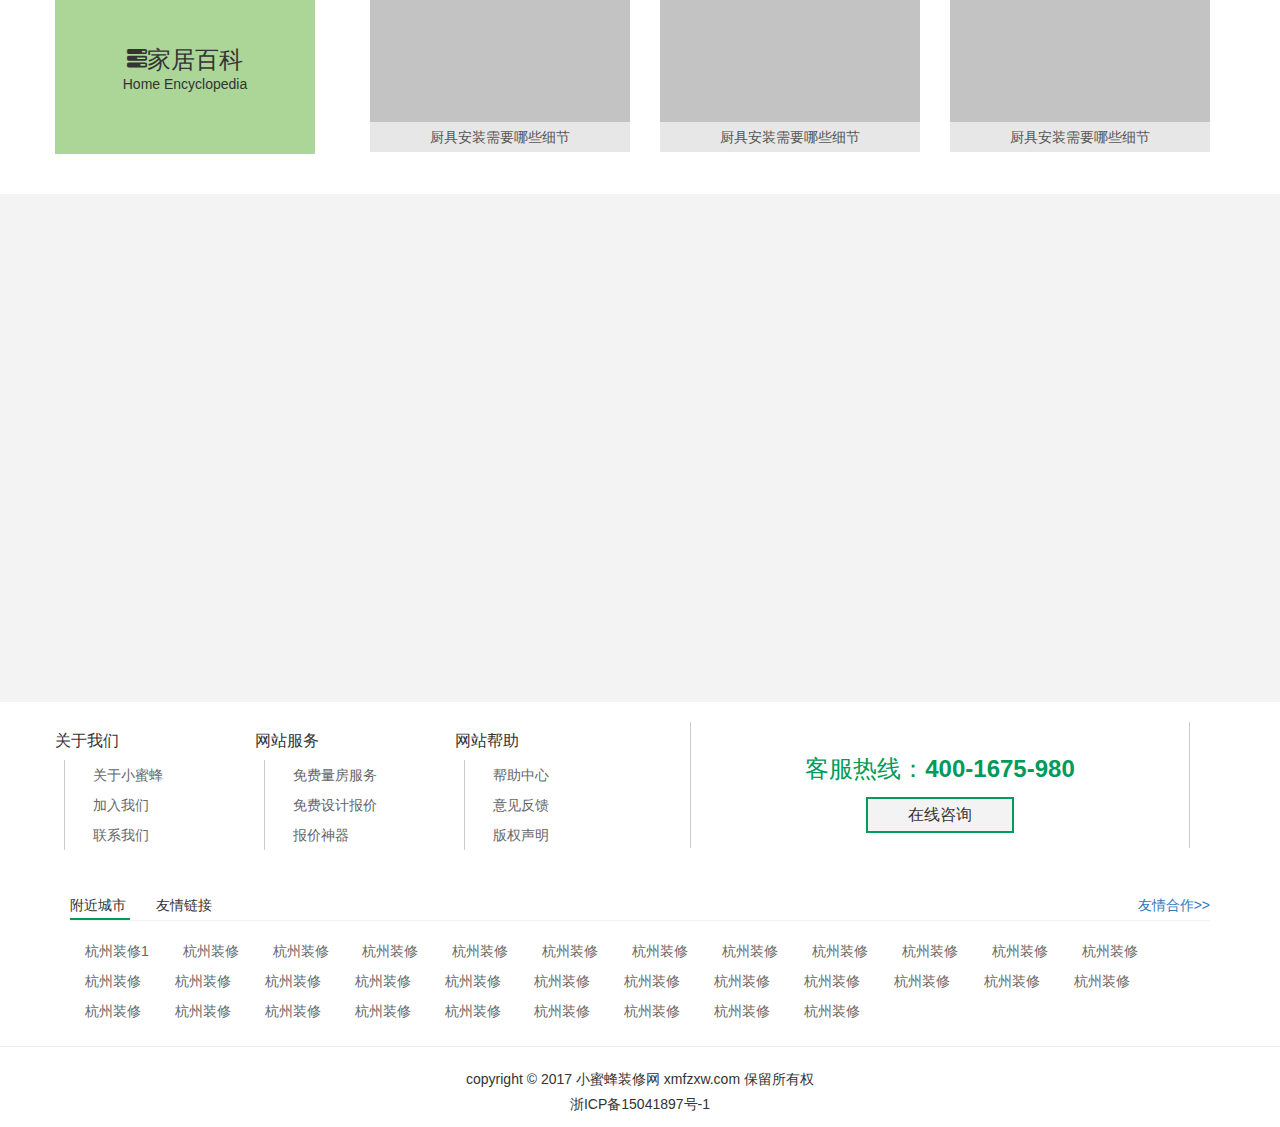
==== commit ce8cff8c: "index v1" ====
--- a/index.html
+++ b/index.html
@@ -5,7 +5,6 @@
     <meta name="viewport" content="width=device-width, user-scalable=no, initial-scale=1.0, maximum-scale=1.0, minimum-scale=1.0">
     <meta http-equiv="X-UA-Compatible" content="ie=edge">
     <link rel="stylesheet" href="public/PC/1.0/bootstrap/css/bootstrap.min.css">
-    <link rel="stylesheet" href="public/PC/1.0/Font-Awesome-3.2.1/css/font-awesome.min.css">
     <link rel="stylesheet" href="public/PC/1.0/animate.min.css">
     <link rel="stylesheet" href="css/PC/1.0/index.css">
     <title>首页</title>
@@ -15,7 +14,7 @@
 <div class="container-fluid header">
     <div class="w1200">
         <div class="col-xs-3">
-            <span class="icon-map-marker"></span>
+            <span class="glyphicon glyphicon-map-marker"></span>
             宁波[<a href="">余姚</a>、<a href="">慈溪</a>、<a href="">奉化</a>]&nbsp;[<a href="" class="choose">选择</a>]
         </div>
         <ul class="pull-right">
@@ -33,13 +32,13 @@
         <img class="menu_logo" src="images/PC/1.0/logo.png">
         <ul class="menu_list">
             <li><a href="" class="active">首页</a></li>
-            <li><a href="">效果图&nbsp;&nbsp;<span class="icon-caret-down"></span></a>
+            <li><a href="">效果图&nbsp;&nbsp;<span class="glyphicon glyphicon-triangle-bottom"></span></a>
                 <ul>
                     <li><a href="">家居美图</a></li>
                     <li><a href="">公装效果图</a></li>
                 </ul>
             </li>
-            <li><a href="">0元量房&nbsp;&nbsp;<span class="icon-caret-down"></span></a>
+            <li><a href="">0元量房&nbsp;&nbsp;<span class="glyphicon glyphicon-triangle-bottom"></span></a>
                 <ul>
                     <li><a href="">装修流程</a></li>
                     <li><a href="">选材手册</a></li>
@@ -56,7 +55,7 @@
             <div class="form-group">
                 <div class="input-group">
                     <input type="text" class="form-control" id="exampleInputAmount" placeholder="装修公司/问题/攻略/效果图">
-                    <div class="input-group-addon" id="menu_search"><span class="icon-search"></span></div>
+                    <div class="input-group-addon" id="menu_search"><span class="glyphicon glyphicon-search"></span></div>
                     <button type="submit" style="display: none;" id="menu_search_button"></button>
                 </div>
             </div>
@@ -83,21 +82,21 @@
                     <h4>免费量房验房
                         <p>已有<strong>8341719</strong>位业主预约量房</p>
                     </h4>
-                    <span class="icon-angle-right icon-3x"></span>
+                    <span class="glyphicon glyphicon-menu-right"></span>
                 </div>
                 <div id="b1_mfsj">
                     <em></em>
                     <h4>免费设计
                         <p><strong>免费</strong>获取3份设计，优选最佳方案</p>
                     </h4>
-                    <span class="icon-angle-right icon-3x"></span>
+                    <span class="glyphicon glyphicon-menu-right"></span>
                 </div>
                 <div id="b1_mfbj">
                     <em></em>
                     <h4>免费报价
                         <p>免费获取<strong>3份</strong>报价清单，超高性价比</p>
                     </h4>
-                    <span class="icon-angle-right icon-3x"></span>
+                    <span class="glyphicon glyphicon-menu-right"></span>
                 </div>
             </div>
             <div class="b2">
@@ -126,7 +125,7 @@
                         <div class="input-group-addon">m&sup2;</div>
                     </div>
                     <input type="submit" class="btn btn-success form-control" value="立即申请" id="banner_submit">
-                    <p class="promise"><span class="icon-star text-danger">&nbsp;</span>此服务完全免费，不会向您收取任何费用。</p>
+                    <p class="promise"><span class="glyphicon glyphicon-star text-danger">&nbsp;</span>此服务完全免费，不会向您收取任何费用。</p>
                 </form>
             </div>
             <div class="b3">
@@ -258,17 +257,18 @@
         </div>
         <div class="col-xs-10">
             <!--<p><span>申请时间</span><span>地区</span><span>所在小区</span><span>面积</span><span>装修类型</span><span>装修方式</span><span>查看详情</span></p>-->
-                <ul class="owner_list" id="owner_list">
-                    <li><span>2017-8-01</span><span>海曙区</span><span>天一家园</span><span>88m&sup2;</span><span>住宅公寓</span><span>半包</span><span><a href="" class="btn btn-danger">查看详情</a></span></li>
-                    <li><span>2017-8-02</span><span>海曙区</span><span>天一家园</span><span>88m&sup2;</span><span>住宅公寓</span><span>半包</span><span><a href="" class="btn btn-danger">查看详情</a></span></li>
-                    <li><span>2017-8-03</span><span>海曙区</span><span>天一家园</span><span>88m&sup2;</span><span>住宅公寓</span><span>半包</span><span><a href="" class="btn btn-danger">查看详情</a></span></li>
-                    <li><span>2017-8-04</span><span>海曙区</span><span>天一家园</span><span>88m&sup2;</span><span>住宅公寓</span><span>半包</span><span><a href="http://www.baidu.com" class="btn btn-danger">查看详情</a></span></li>
-                    <li><span>2017-8-05</span><span>海曙区</span><span>天一家园</span><span>88m&sup2;</span><span>住宅公寓</span><span>半包</span><span><a href="" class="btn btn-danger">查看详情</a></span></li>
-                    <li><span>2017-8-06</span><span>海曙区</span><span>天一家园</span><span>88m&sup2;</span><span>住宅公寓</span><span>半包</span><span><a href="" class="btn btn-danger">查看详情</a></span></li>
-                    <li><span>2017-8-07</span><span>海曙区</span><span>天一家园</span><span>88m&sup2;</span><span>住宅公寓</span><span>半包</span><span><a href="" class="btn btn-danger">查看详情</a></span></li>
-                    <li><span>2017-8-08</span><span>海曙区</span><span>天一家园</span><span>88m&sup2;</span><span>住宅公寓</span><span>半包</span><span><a href="" class="btn btn-danger">查看详情</a></span></li>
-                    <li><span>2017-8-09</span><span>海曙区</span><span>天一家园</span><span>88m&sup2;</span><span>住宅公寓</span><span>半包</span><span><a href="" class="btn btn-danger">查看详情</a></span></li>
-                </ul>
+            <ul class="owner_list" id="owner_list">
+                <li><span>2017-8-01</span><span>海曙区</span><span>天一家园</span><span>88m&sup2;</span><span>住宅公寓</span><span>半包</span><span><a href="" class="btn btn-danger">查看详情</a></span></li>
+                <li><span>2017-8-02</span><span>海曙区</span><span>天一家园</span><span>88m&sup2;</span><span>住宅公寓</span><span>半包</span><span><a href="" class="btn btn-danger">查看详情</a></span></li>
+                <li><span>2017-8-03</span><span>海曙区</span><span>天一家园</span><span>88m&sup2;</span><span>住宅公寓</span><span>半包</span><span><a href="" class="btn btn-danger">查看详情</a></span></li>
+                <li><span>2017-8-04</span><span>海曙区</span><span>天一家园</span><span>88m&sup2;</span><span>住宅公寓</span><span>半包</span><span><a href="http://www.baidu.com"
+                                                                                                                                          class="btn btn-danger">查看详情</a></span></li>
+                <li><span>2017-8-05</span><span>海曙区</span><span>天一家园</span><span>88m&sup2;</span><span>住宅公寓</span><span>半包</span><span><a href="" class="btn btn-danger">查看详情</a></span></li>
+                <li><span>2017-8-06</span><span>海曙区</span><span>天一家园</span><span>88m&sup2;</span><span>住宅公寓</span><span>半包</span><span><a href="" class="btn btn-danger">查看详情</a></span></li>
+                <li><span>2017-8-07</span><span>海曙区</span><span>天一家园</span><span>88m&sup2;</span><span>住宅公寓</span><span>半包</span><span><a href="" class="btn btn-danger">查看详情</a></span></li>
+                <li><span>2017-8-08</span><span>海曙区</span><span>天一家园</span><span>88m&sup2;</span><span>住宅公寓</span><span>半包</span><span><a href="" class="btn btn-danger">查看详情</a></span></li>
+                <li><span>2017-8-09</span><span>海曙区</span><span>天一家园</span><span>88m&sup2;</span><span>住宅公寓</span><span>半包</span><span><a href="" class="btn btn-danger">查看详情</a></span></li>
+            </ul>
         </div>
     </div>
     <div class="apply">
@@ -315,10 +315,10 @@
             <li data-target="pictute_office"><em>公装美图</em></li>
             <li data-target="pictute_all"><em>全部美图</em></li>
         </ul>
-        <div class="row" id="picture_home">
+        <div class="row pictures">
             <a href="" class="col-xs-6 picture_big">
                 <img data-original="images/PC/1.0/picture_1_temp.png" alt="">
-                <p>(XX市)XX小区X室X厅XX风格效果图</p>
+                <p>(12市)XX小区X室X厅XX风格效果图</p>
             </a>
             <div class="col-xs-6">
                 <div class="row">
@@ -341,10 +341,10 @@
                 </div>
             </div>
         </div>
-        <div class="row" id="picture_office">
+        <div class="row pictures">
             <a href="" class="col-xs-6 picture_big">
                 <img data-original="images/PC/1.0/picture_1_temp.png" alt="">
-                <p>(XX市)XX小区X室X厅XX风格效果图</p>
+                <p>(34市)XX小区X室X厅XX风格效果图</p>
             </a>
             <div class="col-xs-6">
                 <div class="row">
@@ -367,10 +367,10 @@
                 </div>
             </div>
         </div>
-        <div class="row" id="picture_all">
+        <div class="row pictures">
             <a href="" class="col-xs-6 picture_big">
                 <img data-original="images/PC/1.0/picture_1_temp.png" alt="">
-                <p>(XX市)XX小区X室X厅XX风格效果图</p>
+                <p>(56市)XX小区X室X厅XX风格效果图</p>
             </a>
             <div class="col-xs-6">
                 <div class="row">
@@ -403,28 +403,29 @@
     <div class="fitment">
         <div class="fitment_menu" id="fitment_menu">
             <div class="active">
-                <h3><span class="icon-book">&nbsp;</span>装修攻略</h3>
+                <h3><span class="glyphicon glyphicon-book"></span>装修攻略</h3>
                 <p>Decoration Raiders</p>
             </div>
             <div>
-                <h3><span class="icon-zoom-in">&nbsp;</span>选材技巧</h3>
+                <h3><span class="glyphicon glyphicon-zoom-in"></span>选材技巧</h3>
                 <p>Selection Skills</p>
             </div>
             <div>
-                <h3><span class="icon-tasks">&nbsp;</span>家居百科</h3>
+                <h3><span class="glyphicon glyphicon-tasks"></span>家居百科</h3>
                 <p>Home Encyclopedia</p>
             </div>
 
         </div>
         <div class="fitment_main">
-            <div class="in_main" id="fitment_gonglue">
+            <div class="in_main">
                 <a href="" class="in_main_up">
                     <div class="col-xs-6">
                         <img data-original="images/PC/1.0/picture_1_temp.png" alt="">
                     </div>
                     <div class="col-xs-6">
                         <h4>【装修攻略一】卧室衣柜设计尺寸大揭秘</h4>
-                        <p>在室内设计中，衣柜并不只是一个衣柜，衣柜的设计合理与否直接关系了整体空间不能。在室内设计中，衣柜并不只是一个衣柜，衣柜的设计合理与否直接关系了整体空间不能。在室内设计中，衣柜并不只是一个衣柜，衣柜的设计合理与否直接关系了整体空间不能。在室内设计中，衣柜并不只是一个衣柜，衣柜的设计合理与否直接关系了整体空间不能。在室内设计中，衣柜并不只是一个衣柜，衣柜的设计合理与否直接关系了整体空间不能。在室内设计中，衣柜并不只是一个衣柜，衣柜的设计合理与否直接关系了整体空间不能。</p>
+                        <p>
+                            在室内设计中，衣柜并不只是一个衣柜，衣柜的设计合理与否直接关系了整体空间不能。在室内设计中，衣柜并不只是一个衣柜，衣柜的设计合理与否直接关系了整体空间不能。在室内设计中，衣柜并不只是一个衣柜，衣柜的设计合理与否直接关系了整体空间不能。在室内设计中，衣柜并不只是一个衣柜，衣柜的设计合理与否直接关系了整体空间不能。在室内设计中，衣柜并不只是一个衣柜，衣柜的设计合理与否直接关系了整体空间不能。在室内设计中，衣柜并不只是一个衣柜，衣柜的设计合理与否直接关系了整体空间不能。</p>
                     </div>
                 </a>
                 <div class="in_main_down">
@@ -442,14 +443,15 @@
                     </a>
                 </div>
             </div>
-            <div class="in_main" id="fitment_jiqiao">
+            <div class="in_main">
                 <a href="" class="in_main_up">
                     <div class="col-xs-6">
                         <img data-original="images/PC/1.0/picture_1_temp.png" alt="">
                     </div>
                     <div class="col-xs-6">
                         <h4>【装修攻略二】卧室衣柜设计尺寸大揭秘</h4>
-                        <p>在室内设计中，衣柜并不只是一个衣柜，衣柜的设计合理与否直接关系了整体空间不能。在室内设计中，衣柜并不只是一个衣柜，衣柜的设计合理与否直接关系了整体空间不能。在室内设计中，衣柜并不只是一个衣柜，衣柜的设计合理与否直接关系了整体空间不能。在室内设计中，衣柜并不只是一个衣柜，衣柜的设计合理与否直接关系了整体空间不能。在室内设计中，衣柜并不只是一个衣柜，衣柜的设计合理与否直接关系了整体空间不能。在室内设计中，衣柜并不只是一个衣柜，衣柜的设计合理与否直接关系了整体空间不能。</p>
+                        <p>
+                            在室内设计中，衣柜并不只是一个衣柜，衣柜的设计合理与否直接关系了整体空间不能。在室内设计中，衣柜并不只是一个衣柜，衣柜的设计合理与否直接关系了整体空间不能。在室内设计中，衣柜并不只是一个衣柜，衣柜的设计合理与否直接关系了整体空间不能。在室内设计中，衣柜并不只是一个衣柜，衣柜的设计合理与否直接关系了整体空间不能。在室内设计中，衣柜并不只是一个衣柜，衣柜的设计合理与否直接关系了整体空间不能。在室内设计中，衣柜并不只是一个衣柜，衣柜的设计合理与否直接关系了整体空间不能。</p>
                     </div>
                 </a>
                 <div class="in_main_down">
@@ -467,14 +469,15 @@
                     </a>
                 </div>
             </div>
-            <div class="in_main" id="fitment_baike">
+            <div class="in_main">
                 <a href="" class="in_main_up">
                     <div class="col-xs-6">
                         <img data-original="images/PC/1.0/picture_1_temp.png" alt="">
                     </div>
                     <div class="col-xs-6">
                         <h4>【装修攻略三】卧室衣柜设计尺寸大揭秘</h4>
-                        <p>在室内设计中，衣柜并不只是一个衣柜，衣柜的设计合理与否直接关系了整体空间不能。在室内设计中，衣柜并不只是一个衣柜，衣柜的设计合理与否直接关系了整体空间不能。在室内设计中，衣柜并不只是一个衣柜，衣柜的设计合理与否直接关系了整体空间不能。在室内设计中，衣柜并不只是一个衣柜，衣柜的设计合理与否直接关系了整体空间不能。在室内设计中，衣柜并不只是一个衣柜，衣柜的设计合理与否直接关系了整体空间不能。在室内设计中，衣柜并不只是一个衣柜，衣柜的设计合理与否直接关系了整体空间不能。</p>
+                        <p>
+                            在室内设计中，衣柜并不只是一个衣柜，衣柜的设计合理与否直接关系了整体空间不能。在室内设计中，衣柜并不只是一个衣柜，衣柜的设计合理与否直接关系了整体空间不能。在室内设计中，衣柜并不只是一个衣柜，衣柜的设计合理与否直接关系了整体空间不能。在室内设计中，衣柜并不只是一个衣柜，衣柜的设计合理与否直接关系了整体空间不能。在室内设计中，衣柜并不只是一个衣柜，衣柜的设计合理与否直接关系了整体空间不能。在室内设计中，衣柜并不只是一个衣柜，衣柜的设计合理与否直接关系了整体空间不能。</p>
                     </div>
                 </a>
                 <div class="in_main_down">
@@ -515,7 +518,104 @@
     </div>
 </div>
 <!--service end-->
-<div style="width: 100%;height: 500px"></div>
+<!--footer start-->
+<div class="container footer_on">
+    <div class="row">
+        <div class="col-xs-2">
+            <h3 class="panel-title">关于我们</h3>
+            <ul>
+                <li><a href="#">关于小蜜蜂</a></li>
+                <li><a href="#">加入我们</a></li>
+                <li><a href="#">联系我们</a></li>
+            </ul>
+        </div>
+        <div class="col-xs-2">
+            <h3 class="panel-title">网站服务</h3>
+            <ul>
+                <li><a href="#">免费量房服务</a></li>
+                <li><a href="#">免费设计报价</a></li>
+                <li><a href="#">报价神器</a></li>
+            </ul>
+        </div>
+        <div class="col-xs-2">
+            <h3 class="panel-title">网站帮助</h3>
+            <ul>
+                <li><a href="#">帮助中心</a></li>
+                <li><a href="#">意见反馈</a></li>
+                <li><a href="#">版权声明</a></li>
+            </ul>
+        </div>
+        <div class="col-xs-6">
+            <div class="col-xs-1 pull-right"></div>
+            <div class="col-xs-10 pull-right">
+                <p>客服热线：<strong>400-1675-980</strong></p>
+                <a href="">在线咨询</a>
+            </div>
+        </div>
+    </div>
+</div>
+<div class="container footer_down">
+    <div id="footer_type_control">
+        <span class="active">附近城市</span><span>友情链接</span><a href="">友情合作&gt;&gt;</a>
+    </div>
+    <ul>
+        <li><a href="">杭州装修1</a></li>
+        <li><a href="">杭州装修</a></li>
+        <li><a href="">杭州装修</a></li>
+        <li><a href="">杭州装修</a></li>
+        <li><a href="">杭州装修</a></li>
+        <li><a href="">杭州装修</a></li>
+        <li><a href="">杭州装修</a></li>
+        <li><a href="">杭州装修</a></li>
+        <li><a href="">杭州装修</a></li>
+        <li><a href="">杭州装修</a></li>
+        <li><a href="">杭州装修</a></li>
+        <li><a href="">杭州装修</a></li>
+        <li><a href="">杭州装修</a></li>
+        <li><a href="">杭州装修</a></li>
+        <li><a href="">杭州装修</a></li>
+        <li><a href="">杭州装修</a></li>
+        <li><a href="">杭州装修</a></li>
+        <li><a href="">杭州装修</a></li>
+        <li><a href="">杭州装修</a></li>
+        <li><a href="">杭州装修</a></li>
+        <li><a href="">杭州装修</a></li>
+        <li><a href="">杭州装修</a></li>
+        <li><a href="">杭州装修</a></li>
+        <li><a href="">杭州装修</a></li>
+        <li><a href="">杭州装修</a></li>
+        <li><a href="">杭州装修</a></li>
+        <li><a href="">杭州装修</a></li>
+        <li><a href="">杭州装修</a></li>
+        <li><a href="">杭州装修</a></li>
+        <li><a href="">杭州装修</a></li>
+        <li><a href="">杭州装修</a></li>
+        <li><a href="">杭州装修</a></li>
+        <li><a href="">杭州装修</a></li>
+    </ul>
+    <ul>
+        <li><a href="">小蜜蜂装修网1</a></li>
+        <li><a href="">小蜜蜂装修网</a></li>
+        <li><a href="">小蜜蜂装修网</a></li>
+        <li><a href="">小蜜蜂装修网</a></li>
+        <li><a href="">小蜜蜂装修网</a></li>
+        <li><a href="">小蜜蜂装修网</a></li>
+        <li><a href="">小蜜蜂装修网</a></li>
+        <li><a href="">小蜜蜂装修网</a></li>
+        <li><a href="">小蜜蜂装修网</a></li>
+        <li><a href="">小蜜蜂装修网</a></li>
+        <li><a href="">小蜜蜂装修网</a></li>
+        <li><a href="">小蜜蜂装修网</a></li>
+        <li><a href="">小蜜蜂装修网</a></li>
+        <li><a href="">小蜜蜂装修网</a></li>
+        <li><a href="">小蜜蜂装修网</a></li>
+    </ul>
+</div>
+<hr>
+<p class="banquan">copyright &copy; 2017 小蜜蜂装修网 xmfzxw.com 保留所有权</p>
+<p class="banquan">浙ICP备15041897号-1</p>
+<p></p>
+<!--footer end-->
 <!--modal-->
 <div class="modal fade bs-example-modal-sm" id="myModal" tabindex="-1" role="dialog" aria-labelledby="mySmallModalLabel">
     <div class="modal-dialog modal-sm" role="document">
--- a/css/PC/1.0/index.css
+++ b/css/PC/1.0/index.css
@@ -470,9 +470,43 @@
   display: inline-block;
   margin: 0 30px 0 0;
   font-size: 14px;
+  position: relative;
+  -webkit-transition: all 0.5s;
+  transition: all 0.5s;
 }
 #company_list ul li:last-child {
   margin: 0;
+}
+#company_list ul li:before,
+#company_list ul li:after {
+  display: block;
+  content: '';
+  width: 30%;
+  height: 90%;
+  position: absolute;
+  bottom: 5px;
+  -webkit-transform: rotate(-5deg);
+          transform: rotate(-5deg);
+  -webkit-transition: all 0.5s;
+  transition: all 0.5s;
+}
+#company_list ul li:before {
+  left: 15px;
+}
+#company_list ul li:after {
+  right: 15px;
+  -webkit-transform: rotate(5deg);
+          transform: rotate(5deg);
+}
+#company_list ul li:hover {
+  -webkit-transform: translateY(-5px);
+          transform: translateY(-5px);
+}
+#company_list ul li:hover:before,
+#company_list ul li:hover:after {
+  background-color: #999;
+  -webkit-box-shadow: 0 0 20px 5px #999;
+          box-shadow: 0 0 20px 5px #999;
 }
 #company_list ul li a {
   display: block;
@@ -483,15 +517,10 @@
   position: relative;
   color: #333;
   text-decoration: none;
+  z-index: 3;
   border: 1px solid #e5e5e5;
   -webkit-transition: all 0.5s;
   transition: all 0.5s;
-}
-#company_list ul li a:hover {
-  -webkit-transform: translateY(-5px);
-          transform: translateY(-5px);
-  -webkit-box-shadow: 0 3px 3px 0 #CCC;
-          box-shadow: 0 3px 3px 0 #CCC;
 }
 #company_list ul li a:hover b {
   color: #009a59;
@@ -723,8 +752,8 @@
   font-size: 14px;
   line-height: 217px;
 }
-.picture_box .picture #picture_office,
-.picture_box .picture #picture_all {
+.picture_box .picture .pictures:nth-child(5),
+.picture_box .picture .pictures:nth-child(6) {
   display: none;
 }
 #type_control {
@@ -818,6 +847,9 @@
 .fitment_box .fitment .fitment_menu div h3 {
   margin: 0;
 }
+.fitment_box .fitment .fitment_menu div h3 span {
+  font-size: 20px;
+}
 .fitment_box .fitment .fitment_menu div:nth-child(1).active:after {
   background-color: #facd89;
 }
@@ -914,8 +946,8 @@
   text-overflow: ellipsis;
   white-space: nowrap;
 }
-.fitment_box .fitment #fitment_baike,
-.fitment_box .fitment #fitment_jiqiao {
+.fitment_box .fitment .fitment_main .in_main:nth-child(2),
+.fitment_box .fitment .fitment_main .in_main:nth-child(3) {
   display: none;
 }
 .service_box {
@@ -936,3 +968,107 @@
   height: auto;
   border: 1px solid #999;
 }
+.footer_on {
+  width: 1170px;
+  height: auto;
+  margin: 0 auto;
+  padding: 20px 0;
+}
+.footer_on .col-xs-2 {
+  height: 100%;
+}
+.footer_on .col-xs-2 h3 {
+  margin: 10px auto;
+}
+.footer_on .col-xs-2 ul {
+  width: 95%;
+  height: auto;
+  border-left: 1px solid #CCC;
+  float: right;
+}
+.footer_on .col-xs-2 ul li {
+  line-height: 30px;
+  text-indent: 2em;
+}
+.footer_on .col-xs-2 ul li a {
+  color: #666;
+}
+.footer_on .col-xs-2 ul li a:hover {
+  color: #333;
+}
+.footer_on .col-xs-6 {
+  height: 100%;
+  padding: 0;
+  text-align: center;
+}
+.footer_on .col-xs-6 .col-xs-10 {
+  border: 1px solid #CCC;
+  border-top: none;
+  border-bottom: none;
+  padding: 15px;
+  margin: 0 auto;
+}
+.footer_on .col-xs-6 .col-xs-10 p {
+  font-size: 24px;
+  color: #009a59;
+  margin-top: 15px;
+}
+.footer_on .col-xs-6 .col-xs-10 a {
+  display: inline-block;
+  border: 2px solid #009a59;
+  background-color: #f3f3f3;
+  padding: 5px 40px;
+  color: #333;
+  font-size: 16px;
+}
+.footer_on .col-xs-6 .col-xs-10 a:hover {
+  background-color: #009a59;
+  color: #FFF;
+}
+.footer_down {
+  margin: 20px auto;
+}
+.footer_down #footer_type_control {
+  width: 100%;
+  line-height: 30px;
+  border-bottom: 1px solid #f3f3f3;
+}
+.footer_down #footer_type_control span {
+  display: inline-block;
+  padding-right: 30px;
+  cursor: pointer;
+}
+.footer_down #footer_type_control span.active {
+  background: -webkit-gradient(linear, right top, left top, from(#009a59), to(#009a59)) no-repeat bottom left;
+  background: linear-gradient(to left, #009a59, #009a59) no-repeat bottom left;
+  background-size: 70% 2px;
+}
+.footer_down #footer_type_control a {
+  float: right;
+}
+.footer_down ul {
+  display: none;
+  width: 100%;
+  height: auto;
+  margin-top: 15px;
+}
+.footer_down ul li {
+  display: inline-block;
+  padding: 0 15px;
+  line-height: 30px;
+}
+.footer_down ul li a {
+  color: #666;
+}
+.footer_down ul li a:hover {
+  color: #333;
+}
+.footer_down ul:nth-child(2) {
+  display: block;
+}
+p.banquan {
+  line-height: 25px;
+  margin: 0;
+  padding: 15px auto;
+  text-align: center;
+}
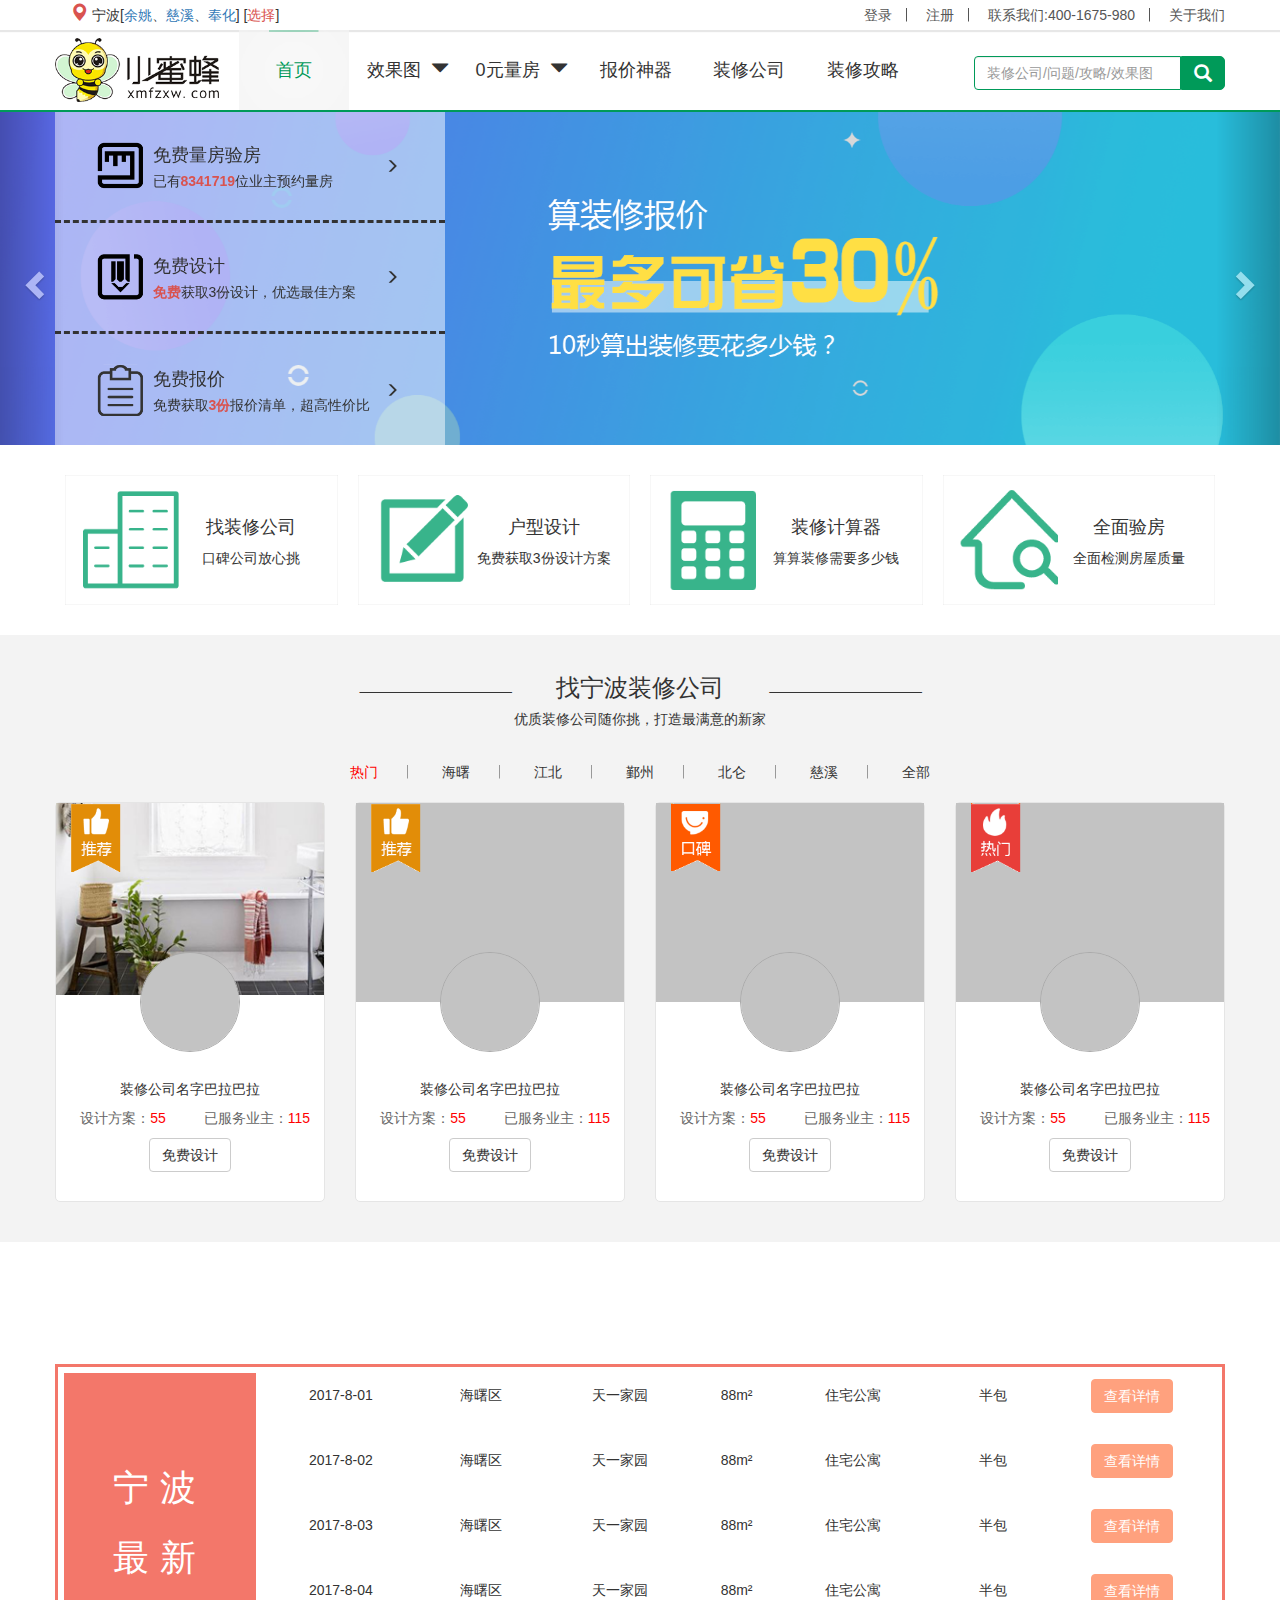
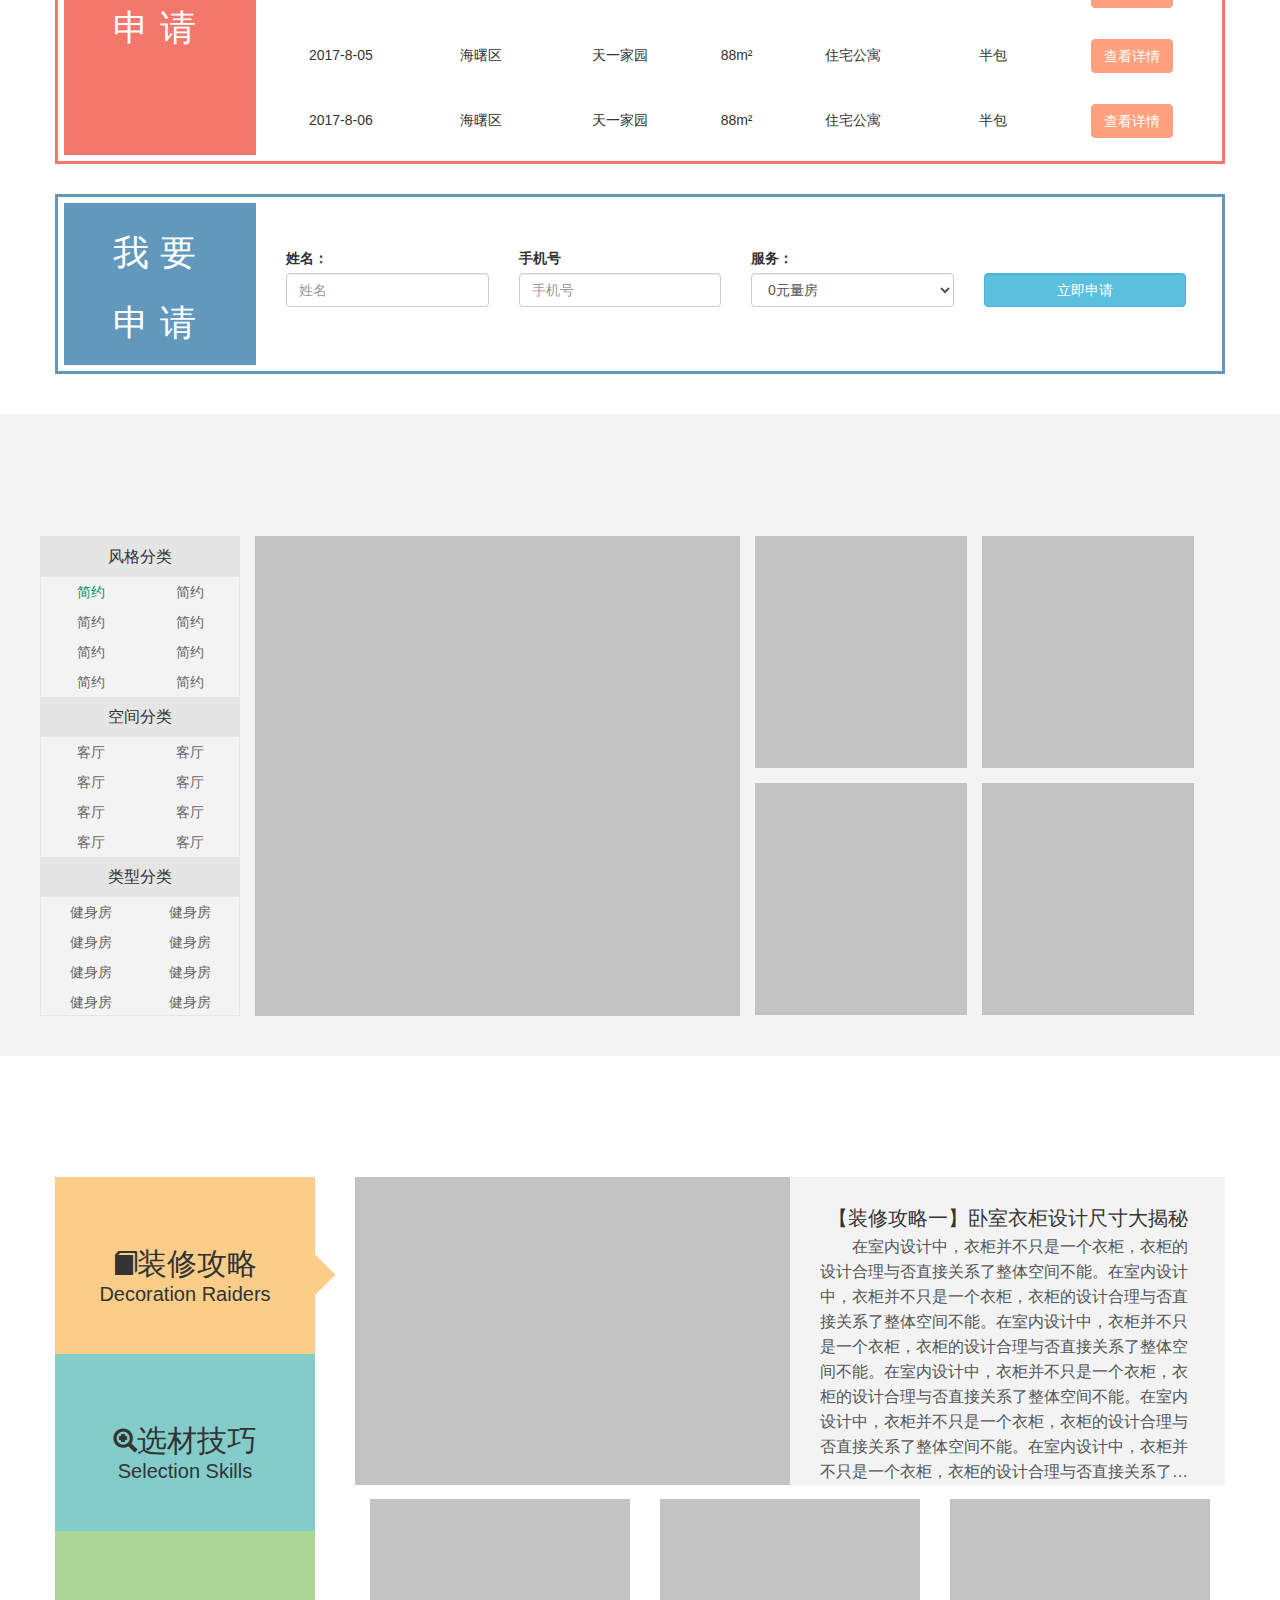
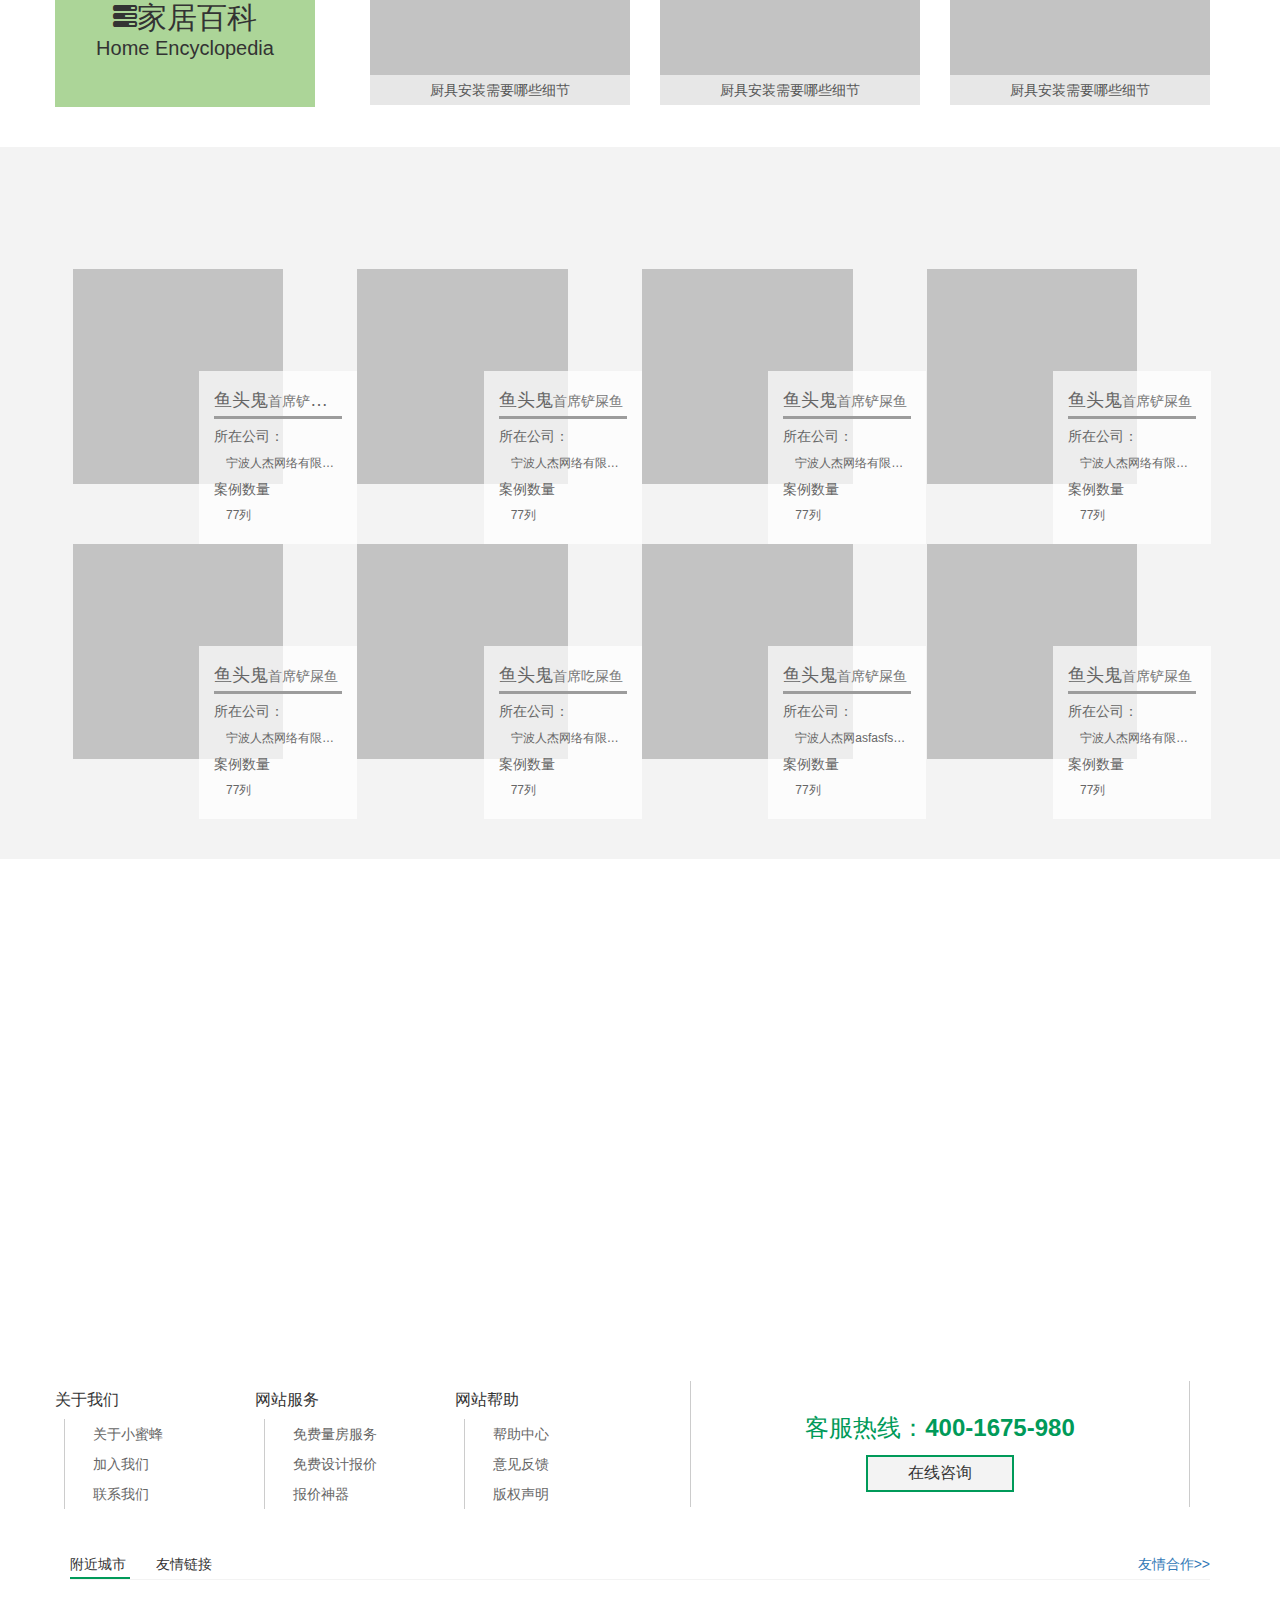
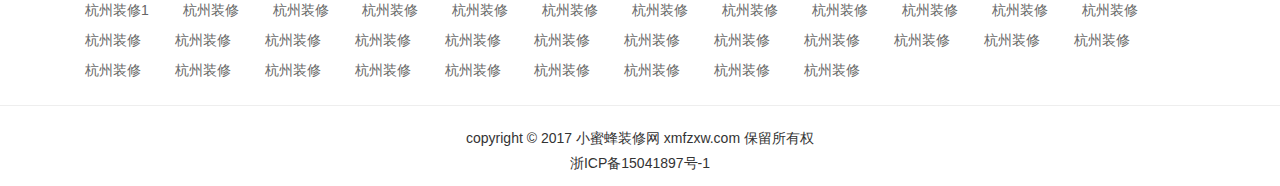
==== commit 7f609d9f: "9.30" ====
--- a/index.html
+++ b/index.html
@@ -6,6 +6,7 @@
     <meta http-equiv="X-UA-Compatible" content="ie=edge">
     <link rel="stylesheet" href="public/PC/1.0/bootstrap/css/bootstrap.min.css">
     <link rel="stylesheet" href="public/PC/1.0/animate.min.css">
+    <link rel="stylesheet" href="css/PC/1.0/base.css">
     <link rel="stylesheet" href="css/PC/1.0/index.css">
     <title>首页</title>
 </head>
@@ -177,7 +178,7 @@
 <!--company start-->
 <div class="container-fluid company_box">
     <div class="company">
-        <h2 class="lm_title wow fadeInUp">找宁波装修公司</h2>
+        <h1 class="lm_title wow fadeInUp">找宁波装修公司</h2>
         <h5 class="lm_title_small wow fadeInUp">优质装修公司随你挑，打造最满意的新家</h5>
         <ul class="company_area" id="company_area">
             <li><a href="11" class="active">热门</a></li>
@@ -249,7 +250,7 @@
 <!--company end-->
 <!--owner start-->
 <div class="owner_box">
-    <h2 class="lm_title wow fadeInUp">宁波最新申请业主</h2>
+    <h1 class="lm_title wow fadeInUp">宁波最新申请业主</h2>
     <h5 class="lm_title_small wow fadeInUp">已有<strong>8341719</strong>位业主申请装修服务</h5>
     <div class="owner">
         <div class="col-xs-2">
@@ -308,14 +309,45 @@
 <!--picture start-->
 <div class="picture_box container-fluid">
     <div class="picture">
-        <h2 class="lm_title wow fadeInUp">装修效果图</h2>
+        <h1 class="lm_title wow fadeInUp">装修效果图</h2>
         <h5 class="lm_title_small wow fadeInUp">海量装修美图，带来装修灵感</h5>
-        <ul class="type_control" id="type_control">
-            <li class="active" data-target="pictute_home"><em>家居美图</em></li>
-            <li data-target="pictute_office"><em>公装美图</em></li>
-            <li data-target="pictute_all"><em>全部美图</em></li>
-        </ul>
-        <div class="row pictures">
+        <div class="row">
+            <div class="col-xs-2" id="picture_type_control">
+                <h1>风格分类</h1>
+                <ul>
+                    <li><a href="5" class="active">简约</a></li>
+                    <li><a href="">简约</a></li>
+                    <li><a href="">简约</a></li>
+                    <li><a href="">简约</a></li>
+                    <li><a href="">简约</a></li>
+                    <li><a href="">简约</a></li>
+                    <li><a href="">简约</a></li>
+                    <li><a href="">简约</a></li>
+                </ul>
+                <h1>空间分类</h1>
+                <ul>
+                    <li><a href="4">客厅</a></li>
+                    <li><a href="">客厅</a></li>
+                    <li><a href="">客厅</a></li>
+                    <li><a href="">客厅</a></li>
+                    <li><a href="">客厅</a></li>
+                    <li><a href="">客厅</a></li>
+                    <li><a href="">客厅</a></li>
+                    <li><a href="">客厅</a></li>
+                </ul>
+                <h1>类型分类</h1>
+                <ul>
+                    <li><a href="1">健身房</a></li>
+                    <li><a href="2">健身房</a></li>
+                    <li><a href="">健身房</a></li>
+                    <li><a href="">健身房</a></li>
+                    <li><a href="">健身房</a></li>
+                    <li><a href="">健身房</a></li>
+                    <li><a href="">健身房</a></li>
+                    <li><a href="">健身房</a></li>
+                </ul>
+            </div>
+            <div class="col-xs-10 pictures">
             <a href="" class="col-xs-6 picture_big">
                 <img data-original="images/PC/1.0/picture_1_temp.png" alt="">
                 <p>(12市)XX小区X室X厅XX风格效果图</p>
@@ -341,64 +373,13 @@
                 </div>
             </div>
         </div>
-        <div class="row pictures">
-            <a href="" class="col-xs-6 picture_big">
-                <img data-original="images/PC/1.0/picture_1_temp.png" alt="">
-                <p>(34市)XX小区X室X厅XX风格效果图</p>
-            </a>
-            <div class="col-xs-6">
-                <div class="row">
-                    <a href="" class="col-xs-6 picture_small">
-                        <img data-original="images/PC/1.0/picture_2_temp.png" alt="">
-                        <p>(XX市)XX小区X室X厅XX风格效果图</p>
-                    </a>
-                    <a href="" class="col-xs-6 picture_small">
-                        <img data-original="images/PC/1.0/picture_2_temp.png" alt="">
-                        <p>(XX市)XX小区X室X厅XX风格效果图</p>
-                    </a>
-                    <a href="" class="col-xs-6 picture_small">
-                        <img data-original="images/PC/1.0/picture_2_temp.png" alt="">
-                        <p>(XX市)XX小区X室X厅XX风格效果图</p>
-                    </a>
-                    <a href="" class="col-xs-6 picture_small">
-                        <img data-original="images/PC/1.0/picture_2_temp.png" alt="">
-                        <p>(XX市)XX小区X室X厅XX风格效果图</p>
-                    </a>
-                </div>
-            </div>
-        </div>
-        <div class="row pictures">
-            <a href="" class="col-xs-6 picture_big">
-                <img data-original="images/PC/1.0/picture_1_temp.png" alt="">
-                <p>(56市)XX小区X室X厅XX风格效果图</p>
-            </a>
-            <div class="col-xs-6">
-                <div class="row">
-                    <a href="" class="col-xs-6 picture_small">
-                        <img data-original="images/PC/1.0/picture_2_temp.png" alt="">
-                        <p>(XX市)XX小区X室X厅XX风格效果图</p>
-                    </a>
-                    <a href="" class="col-xs-6 picture_small">
-                        <img data-original="images/PC/1.0/picture_2_temp.png" alt="">
-                        <p>(XX市)XX小区X室X厅XX风格效果图</p>
-                    </a>
-                    <a href="" class="col-xs-6 picture_small">
-                        <img data-original="images/PC/1.0/picture_2_temp.png" alt="">
-                        <p>(XX市)XX小区X室X厅XX风格效果图</p>
-                    </a>
-                    <a href="" class="col-xs-6 picture_small">
-                        <img data-original="images/PC/1.0/picture_2_temp.png" alt="">
-                        <p>(XX市)XX小区X室X厅XX风格效果图</p>
-                    </a>
-                </div>
-            </div>
         </div>
     </div>
 </div>
 <!--picture end-->
 <!--Fitment start-->
 <div class="fitment_box">
-    <h2 class="lm_title wow fadeInUp">学装修</h2>
+    <h1 class="lm_title wow fadeInUp">学装修</h2>
     <h5 class="lm_title_small wow fadeInUp">学习装修经验，装修知识全知道</h5>
     <div class="fitment">
         <div class="fitment_menu" id="fitment_menu">
@@ -499,10 +480,116 @@
     </div>
 </div>
 <!--Fitment end-->
+<!-- designer start -->
+<div class="designer_box container-fluid">
+    <div class="designer">
+        <h1 class="lm_title wow fadeInUp">优秀设计师</h2>
+        <h5 class="lm_title_small wow fadeInUp">目前已有<strong>1154897</strong>位设计师入驻小蜜蜂装修网</h5>
+        <ul>
+            <li>
+                <a href="">
+                    <img data-original="images/PC/1.0/designer_tmp.png">
+                    <div>
+                        <h5>鱼头鬼<small>首席铲屎鱼首席铲屎鱼</small></h5>
+                        <h6>所在公司：</h6>
+                        <p>宁波人杰网络有限公司</p>
+                        <h6>案例数量</h6>
+                        <p>77列</p>
+                    </div>
+                </a>
+            </li>
+            <li>
+                <a href="">
+                    <img data-original="images/PC/1.0/designer_tmp.png">
+                    <div>
+                        <h5>鱼头鬼<small>首席铲屎鱼</small></h5>
+                        <h6>所在公司：</h6>
+                        <p>宁波人杰网络有限公司</p>
+                        <h6>案例数量</h6>
+                        <p>77列</p>
+                    </div>
+                </a>
+            </li>
+            <li>
+                <a href="">
+                    <img data-original="images/PC/1.0/designer_tmp.png">
+                    <div>
+                        <h5>鱼头鬼<small>首席铲屎鱼</small></h5>
+                        <h6>所在公司：</h6>
+                        <p>宁波人杰网络有限公司</p>
+                        <h6>案例数量</h6>
+                        <p>77列</p>
+                    </div>
+                </a>
+            </li>
+            <li>
+                <a href="">
+                    <img data-original="images/PC/1.0/designer_tmp.png">
+                    <div>
+                        <h5>鱼头鬼<small>首席铲屎鱼</small></h5>
+                        <h6>所在公司：</h6>
+                        <p>宁波人杰网络有限公司</p>
+                        <h6>案例数量</h6>
+                        <p>77列</p>
+                    </div>
+                </a>
+            </li>
+            <li>
+                <a href="">
+                    <img data-original="images/PC/1.0/designer_tmp.png">
+                    <div>
+                        <h5>鱼头鬼<small>首席铲屎鱼</small></h5>
+                        <h6>所在公司：</h6>
+                        <p>宁波人杰网络有限公司</p>
+                        <h6>案例数量</h6>
+                        <p>77列</p>
+                    </div>
+                </a>
+            </li>
+            <li>
+                <a href="">
+                    <img data-original="images/PC/1.0/designer_tmp.png">
+                    <div>
+                        <h5>鱼头鬼<small>首席吃屎鱼</small></h5>
+                        <h6>所在公司：</h6>
+                        <p>宁波人杰网络有限公司</p>
+                        <h6>案例数量</h6>
+                        <p>77列</p>
+                    </div>
+                </a>
+            </li>
+            <li>
+                <a href="">
+                    <img data-original="images/PC/1.0/designer_tmp.png">
+                    <div>
+                        <h5>鱼头鬼<small>首席铲屎鱼</small></h5>
+                        <h6>所在公司：</h6>
+                        <p>宁波人杰网asfasfsdf sdf络有限公司</p>
+                        <h6>案例数量</h6>
+                        <p>77列</p>
+                    </div>
+                </a>
+            </li>
+            <li>
+                <a href="">
+                    <img data-original="images/PC/1.0/designer_tmp.png">
+                    <div>
+                        <h5>鱼头鬼<small>首席铲屎鱼</small></h5>
+                        <h6>所在公司：</h6>
+                        <p>宁波人杰网络有限公司</p>
+                        <h6>案例数量</h6>
+                        <p>77列</p>
+                    </div>
+                </a>
+            </li>
+        </ul>
+    </div>
+</div>
+<!-- designer end -->
 <!--service start-->
 <div class="container-fluid service_box">
     <div class="service">
-        <h2 class="lm_title wow fadeInUp">三大特色服务</h2>
+        <h1 class="lm_title wow fadeInUp">三大特色服务</h2>
         <h5 class="lm_title_small wow fadeInUp">提供专属您的特色服务</h5>
         <div class="row">
             <a href="" class="col-xs-4 wow fadeInLeft">
--- a/css/PC/1.0/base.css
+++ b/css/PC/1.0/base.css
@@ -0,0 +1,178 @@
+.border_gray {
+  border: 1px solid #e5e5e5;
+}
+.big_fs {
+  font-size: 1.3em;
+}
+em {
+  font-style: normal;
+}
+.transition {
+  -webkit-transition: all 0.5s;
+  transition: all 0.5s;
+}
+.lh30 {
+  line-height: 30px;
+}
+.m0 {
+  margin: 0;
+}
+.text_overflow {
+  overflow: hidden;
+  text-overflow: ellipsis;
+  white-space: nowrap;
+}
+.p0 {
+  padding: 0;
+}
+a:hover {
+  text-decoration: none;
+}
+ul {
+  margin: 0;
+  padding: 0;
+}
+li {
+  list-style-type: none;
+}
+.w1200 {
+  width: 1170px;
+  height: auto;
+  margin: 0 auto;
+}
+.header {
+  -webkit-box-shadow: 0 0 1px 2px #e7e7e7;
+          box-shadow: 0 0 1px 2px #e7e7e7;
+  height: 30px;
+  line-height: 30px;
+}
+.header span {
+  color: #d9534f;
+  font-size: 1.3em;
+}
+.header a.choose {
+  color: #d9534f;
+}
+.header ul li {
+  display: inline-block;
+  padding: 0 15px;
+  background: -webkit-gradient(linear, left top, left bottom, from(#555555), to(#555555)) no-repeat right center;
+  background: linear-gradient(to bottom, #555555, #555555) no-repeat right center;
+  background-size: 1px 45%;
+}
+.header ul li:last-child {
+  padding-right: 0;
+  background: none;
+}
+.header ul li a {
+  color: #555555;
+}
+.header ul li a:hover {
+  -webkit-transition: all 0.5s;
+  transition: all 0.5s;
+  color: #222222;
+}
+.footer_on {
+  width: 1170px;
+  height: auto;
+  margin: 0 auto;
+  padding: 20px 0;
+}
+.footer_on .col-xs-2 {
+  height: 100%;
+}
+.footer_on .col-xs-2 h3 {
+  margin: 10px auto;
+}
+.footer_on .col-xs-2 ul {
+  width: 95%;
+  height: auto;
+  border-left: 1px solid #CCC;
+  float: right;
+}
+.footer_on .col-xs-2 ul li {
+  line-height: 30px;
+  text-indent: 2em;
+}
+.footer_on .col-xs-2 ul li a {
+  color: #666;
+}
+.footer_on .col-xs-2 ul li a:hover {
+  color: #333;
+}
+.footer_on .col-xs-6 {
+  height: 100%;
+  padding: 0;
+  text-align: center;
+}
+.footer_on .col-xs-6 .col-xs-10 {
+  border: 1px solid #CCC;
+  border-top: none;
+  border-bottom: none;
+  padding: 15px;
+  margin: 0 auto;
+}
+.footer_on .col-xs-6 .col-xs-10 p {
+  font-size: 24px;
+  color: #009a59;
+  margin-top: 15px;
+}
+.footer_on .col-xs-6 .col-xs-10 a {
+  display: inline-block;
+  border: 2px solid #009a59;
+  background-color: #f3f3f3;
+  padding: 5px 40px;
+  color: #333;
+  font-size: 16px;
+}
+.footer_on .col-xs-6 .col-xs-10 a:hover {
+  background-color: #009a59;
+  color: #FFF;
+}
+.footer_down {
+  margin: 20px auto;
+}
+.footer_down #footer_type_control {
+  width: 100%;
+  line-height: 30px;
+  border-bottom: 1px solid #f3f3f3;
+}
+.footer_down #footer_type_control span {
+  display: inline-block;
+  padding-right: 30px;
+  cursor: pointer;
+}
+.footer_down #footer_type_control span.active {
+  background: -webkit-gradient(linear, right top, left top, from(#009a59), to(#009a59)) no-repeat bottom left;
+  background: linear-gradient(to left, #009a59, #009a59) no-repeat bottom left;
+  background-size: 70% 2px;
+}
+.footer_down #footer_type_control a {
+  float: right;
+}
+.footer_down ul {
+  display: none;
+  width: 100%;
+  height: auto;
+  margin-top: 15px;
+}
+.footer_down ul li {
+  display: inline-block;
+  padding: 0 15px;
+  line-height: 30px;
+}
+.footer_down ul li a {
+  color: #666;
+}
+.footer_down ul li a:hover {
+  color: #333;
+}
+.footer_down ul:nth-child(2) {
+  display: block;
+}
+p.banquan {
+  line-height: 25px;
+  margin: 0;
+  padding: 15px auto;
+  text-align: center;
+}
--- a/css/PC/1.0/index.css
+++ b/css/PC/1.0/index.css
@@ -1,1074 +1 @@
-.border_gray {
-  border: 1px solid #e5e5e5;
-}
-.big_fs {
-  font-size: 1.3em;
-}
-em {
-  font-style: normal;
-}
-.transition {
-  -webkit-transition: all 0.5s;
-  transition: all 0.5s;
-}
-.lh30 {
-  line-height: 30px;
-}
-.m0 {
-  margin: 0;
-}
-h2.lm_title {
-  display: inline-block;
-  margin: 20px auto 0;
-  position: relative;
-}
-h2.lm_title:before,
-h2.lm_title:after {
-  content: "————————————";
-  position: absolute;
-  -webkit-transform: translateX(-130%);
-          transform: translateX(-130%);
-  font-size: 14px;
-  line-height: 33px;
-  letter-spacing: -0.1em;
-}
-h2.lm_title:after {
-  right: 0;
-  -webkit-transform: translateX(130%);
-          transform: translateX(130%);
-}
-h5.lm_title_small {
-  color: #333;
-}
-h5.lm_title_small strong {
-  font-size: 1em;
-  color: red;
-}
-.text_overflow {
-  overflow: hidden;
-  text-overflow: ellipsis;
-  white-space: nowrap;
-}
-.p0 {
-  padding: 0;
-}
-.sprite_bg {
-  background: url("../../../images/PC/1.0/index_sprite.png") no-repeat;
-}
-a:hover {
-  text-decoration: none;
-}
-ul {
-  margin: 0;
-  padding: 0;
-}
-li {
-  list-style-type: none;
-}
-.w1200 {
-  width: 1170px;
-  height: auto;
-  margin: 0 auto;
-}
-.header {
-  -webkit-box-shadow: 0 0 1px 2px #e7e7e7;
-          box-shadow: 0 0 1px 2px #e7e7e7;
-  height: 30px;
-  line-height: 30px;
-}
-.header span {
-  color: #d9534f;
-  font-size: 1.3em;
-}
-.header a.choose {
-  color: #d9534f;
-}
-.header ul li {
-  display: inline-block;
-  padding: 0 15px;
-  background: -webkit-gradient(linear, left top, left bottom, from(#555555), to(#555555)) no-repeat right center;
-  background: linear-gradient(to bottom, #555555, #555555) no-repeat right center;
-  background-size: 1px 45%;
-}
-.header ul li:last-child {
-  padding-right: 0;
-  background: none;
-}
-.header ul li a {
-  color: #555555;
-}
-.header ul li a:hover {
-  -webkit-transition: all 0.5s;
-  transition: all 0.5s;
-  color: #222222;
-}
-.menu_box {
-  -webkit-box-sizing: border-box;
-          box-sizing: border-box;
-  border-bottom: 2px solid #009a59;
-}
-.menu_box .menu {
-  width: 1170px;
-  height: auto;
-  margin: 0 auto;
-  height: 80px;
-}
-.menu_box .menu img.menu_logo {
-  width: auto;
-  height: 80%;
-  float: left;
-  margin-top: 8px;
-}
-.menu_box .menu ul {
-  float: left;
-  height: 100%;
-  width: auto;
-  margin-left: 20px;
-}
-.menu_box .menu ul li {
-  display: inline-block;
-  line-height: 80px;
-  position: relative;
-}
-.menu_box .menu ul li a {
-  display: block;
-  width: 110px;
-  text-align: center;
-  height: 100%;
-  font-size: 18px;
-  font-weight: 400;
-  color: #333333;
-}
-.menu_box .menu ul li a:hover,
-.menu_box .menu ul li a.active {
-  -webkit-transition: all 0.5s;
-  transition: all 0.5s;
-  color: #009a59;
-  -webkit-box-shadow: 0 0 100px #f3f3f3 inset;
-          box-shadow: 0 0 100px #f3f3f3 inset;
-  background: -webkit-gradient(linear, left top, right top, from(#009a59), to(#009a59)) no-repeat center top;
-  background: linear-gradient(to right, #009a59, #009a59) no-repeat center top;
-  background-size: 45% 2px;
-}
-.menu_box .menu ul li ul {
-  z-index: 999;
-  background-color: #EEE;
-  display: none;
-  position: absolute;
-  top: 80px;
-  margin-left: 0;
-  line-height: 40px;
-  width: 100%;
-  height: auto;
-  -webkit-box-sizing: border-box;
-          box-sizing: border-box;
-  border: 1px solid #f3f3f3;
-  border-top: none;
-  -webkit-transition: all 0.5s;
-  transition: all 0.5s;
-}
-.menu_box .menu ul li ul li {
-  line-height: 40px;
-  display: block;
-}
-.menu_box .menu ul li ul li a:hover {
-  background: none;
-}
-.menu_box .menu ul li:hover ul {
-  display: block;
-}
-.menu_box .menu .menu_form {
-  float: right;
-  height: 80px;
-  line-height: 80px;
-}
-.menu_box .menu .menu_form input,
-.menu_box .menu .menu_form .input-group-addon {
-  border: 1px solid #009a59;
-}
-.menu_box .menu .menu_form .input-group-addon {
-  background-color: #009a59;
-  cursor: pointer;
-  border-radius: 0 5px 5px 0;
-}
-.menu_box .menu .menu_form .input-group-addon span {
-  color: #FFF;
-  font-size: 1.3em;
-}
-.banner_box {
-  position: relative;
-}
-.banner_box .banner {
-  cursor: pointer;
-  width: 1170px;
-  height: auto;
-  margin: 0 auto;
-  height: 100%;
-  position: absolute;
-  top: 0;
-  left: 50%;
-  -webkit-transform: translateX(-50%);
-          transform: translateX(-50%);
-}
-.banner_box .banner .b1 {
-  width: 390px;
-  height: 100%;
-  -webkit-box-sizing: border-box;
-          box-sizing: border-box;
-  float: left;
-}
-.banner_box .banner .b1 div {
-  width: 100%;
-  height: 33.33%;
-  padding: 12% 10%;
-  position: relative;
-  background-color: rgba(255, 255, 255, 0.5);
-  border-bottom: 3px dashed #333;
-  cursor: pointer;
-  -webkit-transition: all 0.5s;
-  transition: all 0.5s;
-}
-.banner_box .banner .b1 div:last-child {
-  border-bottom: none;
-}
-.banner_box .banner .b1 div:hover {
-  background-color: rgba(0, 0, 0, 0.5);
-}
-.banner_box .banner .b1 div:hover h4,
-.banner_box .banner .b1 div:hover p,
-.banner_box .banner .b1 div:hover span {
-  color: #FFF;
-}
-.banner_box .banner .b1 div:first-child:hover em {
-  background-position: 0 -305px;
-}
-.banner_box .banner .b1 div:nth-child(2):hover em {
-  background-position: 0 -200px;
-}
-.banner_box .banner .b1 div:nth-child(3):hover em {
-  background-position: 0 -617px;
-}
-.banner_box .banner .b1 div em {
-  position: absolute;
-  top: 50%;
-  -webkit-transform: translateY(-50%);
-          transform: translateY(-50%);
-  display: inline-block;
-  width: 60px;
-  height: 50px;
-  background: url("../../../images/PC/1.0/index_sprite.png") no-repeat;
-  background-size: 100px;
-  float: left;
-  -webkit-transition: all 0.5s;
-  transition: all 0.5s;
-}
-.banner_box .banner .b1 div:first-child em {
-  background-position: 0 -355px;
-}
-.banner_box .banner .b1 div:nth-child(2) em {
-  background-position: 0 -250px;
-}
-.banner_box .banner .b1 div:nth-child(3) em {
-  background-position: 0 -667px;
-  height: 52px;
-}
-.banner_box .banner .b1 div h4 {
-  position: absolute;
-  top: 50%;
-  -webkit-transform: translateY(-50%);
-          transform: translateY(-50%);
-  left: 25%;
-}
-.banner_box .banner .b1 div h4 p {
-  font-size: 14px;
-  line-height: 30px;
-}
-.banner_box .banner .b1 div h4 p strong {
-  color: #d9534f;
-}
-.banner_box .banner .b1 div span {
-  position: absolute;
-  right: 10%;
-  top: 50%;
-  -webkit-transform: translate(-50%, -50%);
-          transform: translate(-50%, -50%);
-}
-.banner_box .banner .b2 {
-  cursor: auto;
-  width: 390px;
-  height: 100%;
-  background-color: rgba(0, 0, 0, 0.7);
-  float: left;
-  display: none;
-}
-.banner_box .banner .b2 .form-group {
-  padding: 15px 40px;
-}
-.banner_box .banner .b2 .form-group h4 {
-  color: #FFF;
-}
-.banner_box .banner .b2 .form-group h4 strong {
-  color: #f0ad4e;
-}
-.banner_box .banner .b2 .form-group input,
-.banner_box .banner .b2 .form-group select {
-  margin-bottom: 20px;
-}
-.banner_box .banner .b2 .form-group .input-group input {
-  margin-bottom: 0;
-}
-.banner_box .banner .b2 .form-group select {
-  width: 49%;
-}
-.banner_box .banner .b2 .form-group input[type='submit'] {
-  margin: 20px auto 10px;
-  background-color: #009a59;
-  border-color: #009a59;
-}
-.banner_box .banner .b2 p.promise {
-  color: #FFF;
-}
-.banner_box .banner .b3 {
-  display: none;
-  cursor: auto;
-  width: 390px;
-  height: 100%;
-  background-color: rgba(255, 255, 255, 0.7);
-  float: left;
-  padding: 15px 40px;
-}
-.banner_box .banner .b3 h1 {
-  font-size: 18px;
-  color: #333;
-  font-weight: 400;
-}
-.banner_box .banner .b3 span {
-  display: block;
-  width: 100px;
-  height: 100px;
-  margin: 30px auto 0;
-  background: url("../../../images/PC/1.0/index_sprite.png") no-repeat 0 -274px;
-  background-size: 190px;
-}
-.banner_box .banner .b3 h2 {
-  text-align: center;
-  font-size: 42px;
-  font-weight: bolder;
-  font-family: "STXinwei";
-}
-.banner_box .banner .b3 h3 {
-  font-size: 38px;
-  text-align: center;
-  font-weight: bold;
-  font-family: "STXinwei";
-  color: #009a59;
-}
-.banner_box .banner .b3 p {
-  line-height: 25px;
-  text-indent: 2em;
-}
-#carousel-example-generic .carousel-control {
-  width: 5%;
-}
-.link_box {
-  margin: 20px auto;
-  text-align: center;
-}
-.link_box .col-xs-3 {
-  display: block;
-  border: 10px solid transparent;
-  padding: 15px;
-  -webkit-box-shadow: 0 0 1px #a8a8a8 inset;
-          box-shadow: 0 0 1px #a8a8a8 inset;
-  color: #333;
-  -webkit-transition: all 0.5s;
-  transition: all 0.5s;
-}
-.link_box .col-xs-3:hover {
-  -webkit-transform: translateY(-3px);
-          transform: translateY(-3px);
-  -webkit-box-shadow: 0 0 1px #009a59 inset;
-          box-shadow: 0 0 1px #009a59 inset;
-}
-.link_box .col-xs-3 em {
-  display: block;
-  width: 100px;
-  height: 100px;
-  float: left;
-  background: url("../../../images/PC/1.0/index_sprite.png") no-repeat;
-  background-size: 300px;
-  -webkit-transition: all 0.5s;
-  transition: all 0.5s;
-}
-.link_box .col-xs-3:first-child em {
-  background-position: 0 -3360px;
-}
-.link_box .col-xs-3:nth-child(2) em {
-  background-position: 0 -3260px;
-}
-.link_box .col-xs-3:nth-child(3) em {
-  background-position: -160px -3101px;
-}
-.link_box .col-xs-3:nth-child(4) em {
-  background-position: -100px -3259px;
-}
-.link_box .col-xs-3 h4 {
-  margin-top: 28px;
-}
-.company_box {
-  background-color: #f3f3f3;
-}
-.company_box .company {
-  width: 1170px;
-  height: auto;
-  margin: 0 auto;
-  padding: 20px 0 40px;
-  text-align: center;
-}
-.company_box .company ul.company_area {
-  width: auto;
-  height: 30px;
-  line-height: 30px;
-  margin: 30px auto 15px;
-}
-.company_box .company ul.company_area li {
-  display: inline-block;
-  padding: 0 20px;
-  cursor: pointer;
-  background: -webkit-gradient(linear, left top, left bottom, from(#999999), to(#999999)) no-repeat right center;
-  background: linear-gradient(to bottom, #999999, #999999) no-repeat right center;
-  background-size: 1px 45%;
-}
-.company_box .company ul.company_area li:last-child {
-  background: none;
-}
-.company_box .company ul.company_area li a {
-  display: block;
-  padding: 0 10px;
-  border-radius: 10px;
-  color: #333;
-}
-.company_box .company ul.company_area li a.active {
-  color: red;
-}
-.company_box .company ul.company_area li a:hover {
-  background-color: #009a59;
-  color: #FFF;
-}
-#company_list {
-  width: 100%;
-  height: 400px;
-}
-#company_list ul {
-  width: 100%;
-  height: 100%;
-  font-size: 0;
-}
-#company_list ul li {
-  width: 270px;
-  height: 100%;
-  display: inline-block;
-  margin: 0 30px 0 0;
-  font-size: 14px;
-  position: relative;
-  -webkit-transition: all 0.5s;
-  transition: all 0.5s;
-}
-#company_list ul li:last-child {
-  margin: 0;
-}
-#company_list ul li:before,
-#company_list ul li:after {
-  display: block;
-  content: '';
-  width: 30%;
-  height: 90%;
-  position: absolute;
-  bottom: 5px;
-  -webkit-transform: rotate(-5deg);
-          transform: rotate(-5deg);
-  -webkit-transition: all 0.5s;
-  transition: all 0.5s;
-}
-#company_list ul li:before {
-  left: 15px;
-}
-#company_list ul li:after {
-  right: 15px;
-  -webkit-transform: rotate(5deg);
-          transform: rotate(5deg);
-}
-#company_list ul li:hover {
-  -webkit-transform: translateY(-5px);
-          transform: translateY(-5px);
-}
-#company_list ul li:hover:before,
-#company_list ul li:hover:after {
-  background-color: #999;
-  -webkit-box-shadow: 0 0 20px 5px #999;
-          box-shadow: 0 0 20px 5px #999;
-}
-#company_list ul li a {
-  display: block;
-  width: 100%;
-  height: 100%;
-  border-radius: 5px;
-  background-color: #FFF;
-  position: relative;
-  color: #333;
-  text-decoration: none;
-  z-index: 3;
-  border: 1px solid #e5e5e5;
-  -webkit-transition: all 0.5s;
-  transition: all 0.5s;
-}
-#company_list ul li a:hover b {
-  color: #009a59;
-}
-#company_list ul li a.recommend:after,
-#company_list ul li a.praise:after,
-#company_list ul li a.hot:after {
-  content: "";
-  display: block;
-  width: 50px;
-  height: 69px;
-  position: absolute;
-  top: 0;
-  left: 15px;
-  background: url("../../../images/PC/1.0/index_sprite.png") no-repeat;
-  background-size: 245px;
-}
-#company_list ul li a.recommend:after {
-  background-position: -84px -2743px;
-}
-#company_list ul li a.praise:after {
-  background-position: -84px -2812px;
-  height: 68px;
-}
-#company_list ul li a.hot:after {
-  background-position: -84px -2880px;
-}
-#company_list ul li a .mentou {
-  width: 100%;
-  height: 50%;
-  overflow: hidden;
-}
-#company_list ul li a .mentou img {
-  width: 100%;
-  height: auto;
-}
-#company_list ul li a img.company_logo {
-  border: 1px solid #AAA;
-  width: 100px;
-  height: 100px;
-  border-radius: 50%;
-  position: absolute;
-  top: 50%;
-  left: 50%;
-  z-index: 3;
-  -webkit-transform: translate(-50%, -50%);
-          transform: translate(-50%, -50%);
-}
-#company_list ul li a .describe {
-  padding-top: 70px;
-}
-#company_list ul li a .describe h5 {
-  overflow: hidden;
-  text-overflow: ellipsis;
-  white-space: nowrap;
-}
-#company_list ul li a .describe p span {
-  display: inline-block;
-  width: 50%;
-  color: #666;
-}
-#company_list ul li a .describe p span em {
-  color: red;
-}
-#company_list ul li a .describe b:hover {
-  background-color: #FFF;
-  border-color: #CCC;
-}
-.owner_box {
-  width: 1170px;
-  height: auto;
-  margin: 0 auto;
-  text-align: center;
-  margin: 20px auto 40px;
-}
-.owner_box .owner {
-  -webkit-box-sizing: border-box;
-          box-sizing: border-box;
-  margin-top: 30px;
-  width: 100%;
-  height: 400px;
-  border: 3px solid #f3776a;
-  padding: 6px;
-}
-.owner_box .owner .col-xs-2 {
-  height: 100%;
-  background-color: #f3776a;
-  padding: 80px 45px;
-  font-size: 36px;
-  color: #FFF;
-  letter-spacing: 0.3em;
-  line-height: 70px;
-  font-weight: 100;
-}
-.owner_box .owner .col-xs-10 {
-  height: 100%;
-  overflow: hidden;
-  position: relative;
-}
-.owner_box .owner .col-xs-10 ul {
-  position: absolute;
-  top: -20px;
-  left: 15px;
-  width: 97%;
-}
-.owner_box .owner .col-xs-10 p,
-.owner_box .owner .col-xs-10 li {
-  line-height: 45px;
-  height: 45px;
-  margin: 20px auto;
-}
-.owner_box .owner .col-xs-10 p span,
-.owner_box .owner .col-xs-10 li span {
-  display: inline-block;
-  width: 15%;
-  overflow: hidden;
-  text-overflow: ellipsis;
-  white-space: nowrap;
-}
-.owner_box .owner .col-xs-10 p span:nth-child(4),
-.owner_box .owner .col-xs-10 li span:nth-child(4) {
-  width: 10%;
-}
-.owner_box .owner .col-xs-10 p span a.btn-danger,
-.owner_box .owner .col-xs-10 li span a.btn-danger {
-  background-color: #ffa17e;
-  border-color: #ffa17e;
-  cursor: pointer;
-}
-.owner_box .owner .col-xs-10 p {
-  background-color: #f3776a;
-  color: #FFF;
-  margin: 0;
-}
-.owner_box .apply {
-  -webkit-box-sizing: border-box;
-          box-sizing: border-box;
-  margin-top: 30px;
-  width: 100%;
-  height: 180px;
-  border: 3px solid #6398bd;
-  padding: 6px;
-}
-.owner_box .apply .col-xs-2 {
-  height: 100%;
-  background-color: #6398bd;
-  padding: 15px 30px;
-  font-size: 36px;
-  color: #FFF;
-  letter-spacing: 0.3em;
-  line-height: 70px;
-  font-weight: 100;
-}
-.owner_box .apply form.col-xs-10 {
-  height: 100%;
-}
-.owner_box .apply form.col-xs-10 .col-xs-3 {
-  height: 100%;
-  text-align: left;
-  padding-top: 45px;
-}
-.owner_box .apply form.col-xs-10 .col-xs-3:last-child {
-  text-align: center;
-  padding-top: 70px;
-}
-.picture_box {
-  background-color: #f3f3f3;
-  padding: 20px 0 40px;
-}
-.picture_box .picture {
-  width: 1170px;
-  height: auto;
-  margin: 0 auto;
-  text-align: center;
-}
-.picture_box .picture .picture_big {
-  padding: 0;
-  height: 100%;
-}
-.picture_box .picture .row {
-  height: 450px;
-  overflow: hidden;
-}
-.picture_box .picture .picture_small {
-  padding: 0;
-  border-left: 15px solid transparent;
-  margin-bottom: 15px;
-  min-height: 217px;
-}
-.picture_box .picture .picture_big img,
-.picture_box .picture .picture_small img {
-  width: 100%;
-  height: auto;
-}
-.picture_box .picture .picture_big,
-.picture_box .picture .picture_small {
-  position: relative;
-  -webkit-transition: all 0.5s;
-  transition: all 0.5s;
-}
-.picture_box .picture .picture_big p,
-.picture_box .picture .picture_small p {
-  opacity: 0;
-  -webkit-filter: opacity(0);
-          filter: opacity(0);
-  width: 100%;
-  height: 100%;
-  line-height: 30px;
-  position: absolute;
-  top: 0;
-  left: 0;
-  color: #FFF;
-  font-size: 24px;
-  background-color: rgba(0, 154, 89, 0.8);
-  line-height: 450px;
-  -webkit-transition: all 0.5s;
-  transition: all 0.5s;
-  overflow: hidden;
-  text-overflow: ellipsis;
-  white-space: nowrap;
-}
-.picture_box .picture .picture_big:hover p,
-.picture_box .picture .picture_small:hover p {
-  opacity: 1;
-  -webkit-filter: opacity(100);
-          filter: opacity(100);
-}
-.picture_box .picture .picture_small p {
-  font-size: 14px;
-  line-height: 217px;
-}
-.picture_box .picture .pictures:nth-child(5),
-.picture_box .picture .pictures:nth-child(6) {
-  display: none;
-}
-#type_control {
-  margin: 30px auto 20px;
-}
-#type_control li {
-  display: inline-block;
-  padding: 0 20px;
-  background: -webkit-gradient(linear, left top, left bottom, from(#999999), to(#999999)) no-repeat center right;
-  background: linear-gradient(to bottom, #999999, #999999) no-repeat center right;
-  background-size: 1px 45%;
-}
-#type_control li:last-child {
-  background: none;
-}
-#type_control li em {
-  display: block;
-  line-height: 30px;
-  border-radius: 5px;
-  padding: 0 10px;
-  cursor: pointer;
-}
-#type_control li em:hover {
-  background-color: #009a59;
-  color: #FFF;
-}
-#type_control li.active em {
-  background-color: #009a59;
-  color: #FFF;
-}
-.fitment_box {
-  width: 1170px;
-  height: auto;
-  margin: 0 auto;
-  text-align: center;
-  padding: 20px 0 40px;
-}
-.fitment_box .fitment {
-  width: 100%;
-  height: 530px;
-  margin-top: 30px;
-}
-.fitment_box .fitment .fitment_menu {
-  width: 260px;
-  height: 100%;
-  margin-right: 40px;
-  float: left;
-}
-.fitment_box .fitment .fitment_menu div {
-  width: 100%;
-  height: 33.33%;
-  padding: 70px 0;
-  cursor: pointer;
-  position: relative;
-}
-.fitment_box .fitment .fitment_menu div:nth-child(1) {
-  background-color: #facd89;
-}
-.fitment_box .fitment .fitment_menu div:nth-child(2) {
-  background-color: #84ccc9;
-}
-.fitment_box .fitment .fitment_menu div:nth-child(3) {
-  background-color: #acd598;
-}
-.fitment_box .fitment .fitment_menu div:after {
-  content: "";
-  display: block;
-  width: 30px;
-  height: 30px;
-  position: absolute;
-  right: 7px;
-  top: 50%;
-  background-color: transparent;
-  -webkit-transform: rotate(45deg) translateY(-50%);
-          transform: rotate(45deg) translateY(-50%);
-  -webkit-transform-origin: bottom;
-          transform-origin: bottom;
-  z-index: -1;
-  -webkit-transition: all 0.5s;
-  transition: all 0.5s;
-}
-.fitment_box .fitment .fitment_menu div:nth-child(1):hover:after {
-  background-color: #facd89;
-}
-.fitment_box .fitment .fitment_menu div:nth-child(2):hover:after {
-  background-color: #84ccc9;
-}
-.fitment_box .fitment .fitment_menu div:nth-child(3):hover:after {
-  background-color: #acd598;
-}
-.fitment_box .fitment .fitment_menu div h3 {
-  margin: 0;
-}
-.fitment_box .fitment .fitment_menu div h3 span {
-  font-size: 20px;
-}
-.fitment_box .fitment .fitment_menu div:nth-child(1).active:after {
-  background-color: #facd89;
-}
-.fitment_box .fitment .fitment_menu div:nth-child(2).active:after {
-  background-color: #84ccc9;
-}
-.fitment_box .fitment .fitment_menu div:nth-child(3).active:after {
-  background-color: #acd598;
-}
-.fitment_box .fitment .fitment_main {
-  width: 870px;
-  height: 100%;
-  float: left;
-  position: relative;
-}
-.fitment_box .fitment .fitment_main .in_main {
-  position: absolute;
-  top: 0;
-  left: 0;
-  width: 100%;
-  height: 100%;
-}
-.fitment_box .fitment .fitment_main .in_main .in_main_up {
-  display: inline-block;
-  width: 100%;
-  height: 58%;
-  background-color: #f3f3f3;
-  color: #333;
-  overflow: hidden;
-}
-.fitment_box .fitment .fitment_main .in_main .in_main_up:hover img {
-  -webkit-transform: scale(1.02);
-          transform: scale(1.02);
-}
-.fitment_box .fitment .fitment_main .in_main .in_main_up .col-xs-6 {
-  width: 50%;
-  padding: 0;
-  overflow: hidden;
-}
-.fitment_box .fitment .fitment_main .in_main .in_main_up .col-xs-6 img {
-  width: 100%;
-  height: auto;
-  -webkit-transition: all 0.5s;
-  transition: all 0.5s;
-}
-.fitment_box .fitment .fitment_main .in_main .in_main_up .col-xs-6 h4 {
-  margin-top: 30px;
-  overflow: hidden;
-  text-overflow: ellipsis;
-  white-space: nowrap;
-}
-.fitment_box .fitment .fitment_main .in_main .in_main_up .col-xs-6 p {
-  padding: 0 30px;
-  line-height: 20px;
-  text-align: left;
-  color: #555;
-}
-.fitment_box .fitment .fitment_main .in_main .in_main_down {
-  display: inline-block;
-  height: 39%;
-  width: 100%;
-  margin-top: 1%;
-}
-.fitment_box .fitment .fitment_main .in_main .in_main_down .col-xs-4 {
-  height: 100%;
-  border: 15px solid #FFF;
-  border-top: none;
-  border-bottom: none;
-  padding: 0;
-  background-color: #f3f3f3;
-  overflow: hidden;
-  position: relative;
-}
-.fitment_box .fitment .fitment_main .in_main .in_main_down .col-xs-4 img {
-  width: 100%;
-  height: auto;
-  -webkit-transition: all 0.5s;
-  transition: all 0.5s;
-}
-.fitment_box .fitment .fitment_main .in_main .in_main_down .col-xs-4:hover img {
-  -webkit-transform: scale(1.02);
-          transform: scale(1.02);
-}
-.fitment_box .fitment .fitment_main .in_main .in_main_down .col-xs-4 p {
-  position: absolute;
-  bottom: 0;
-  left: 0;
-  background-color: rgba(255, 255, 255, 0.6);
-  line-height: 30px;
-  width: 100%;
-  margin: 0;
-  color: #555;
-  overflow: hidden;
-  text-overflow: ellipsis;
-  white-space: nowrap;
-}
-.fitment_box .fitment .fitment_main .in_main:nth-child(2),
-.fitment_box .fitment .fitment_main .in_main:nth-child(3) {
-  display: none;
-}
-.service_box {
-  text-align: center;
-  background-color: #f3f3f3;
-  padding: 20px 0;
-}
-.service_box .service {
-  width: 1170px;
-  height: auto;
-  margin: 0 auto;
-}
-.service_box .service .row {
-  margin: 15px auto;
-}
-.service_box .service .row .col-xs-4 img {
-  width: 100%;
-  height: auto;
-  border: 1px solid #999;
-}
-.footer_on {
-  width: 1170px;
-  height: auto;
-  margin: 0 auto;
-  padding: 20px 0;
-}
-.footer_on .col-xs-2 {
-  height: 100%;
-}
-.footer_on .col-xs-2 h3 {
-  margin: 10px auto;
-}
-.footer_on .col-xs-2 ul {
-  width: 95%;
-  height: auto;
-  border-left: 1px solid #CCC;
-  float: right;
-}
-.footer_on .col-xs-2 ul li {
-  line-height: 30px;
-  text-indent: 2em;
-}
-.footer_on .col-xs-2 ul li a {
-  color: #666;
-}
-.footer_on .col-xs-2 ul li a:hover {
-  color: #333;
-}
-.footer_on .col-xs-6 {
-  height: 100%;
-  padding: 0;
-  text-align: center;
-}
-.footer_on .col-xs-6 .col-xs-10 {
-  border: 1px solid #CCC;
-  border-top: none;
-  border-bottom: none;
-  padding: 15px;
-  margin: 0 auto;
-}
-.footer_on .col-xs-6 .col-xs-10 p {
-  font-size: 24px;
-  color: #009a59;
-  margin-top: 15px;
-}
-.footer_on .col-xs-6 .col-xs-10 a {
-  display: inline-block;
-  border: 2px solid #009a59;
-  background-color: #f3f3f3;
-  padding: 5px 40px;
-  color: #333;
-  font-size: 16px;
-}
-.footer_on .col-xs-6 .col-xs-10 a:hover {
-  background-color: #009a59;
-  color: #FFF;
-}
-.footer_down {
-  margin: 20px auto;
-}
-.footer_down #footer_type_control {
-  width: 100%;
-  line-height: 30px;
-  border-bottom: 1px solid #f3f3f3;
-}
-.footer_down #footer_type_control span {
-  display: inline-block;
-  padding-right: 30px;
-  cursor: pointer;
-}
-.footer_down #footer_type_control span.active {
-  background: -webkit-gradient(linear, right top, left top, from(#009a59), to(#009a59)) no-repeat bottom left;
-  background: linear-gradient(to left, #009a59, #009a59) no-repeat bottom left;
-  background-size: 70% 2px;
-}
-.footer_down #footer_type_control a {
-  float: right;
-}
-.footer_down ul {
-  display: none;
-  width: 100%;
-  height: auto;
-  margin-top: 15px;
-}
-.footer_down ul li {
-  display: inline-block;
-  padding: 0 15px;
-  line-height: 30px;
-}
-.footer_down ul li a {
-  color: #666;
-}
-.footer_down ul li a:hover {
-  color: #333;
-}
-.footer_down ul:nth-child(2) {
-  display: block;
-}
-p.banquan {
-  line-height: 25px;
-  margin: 0;
-  padding: 15px auto;
-  text-align: center;
-}
+h1.lm_title{display:inline-block;margin:20px auto 0;position:relative;font-size:24px}h1.lm_title:before,h1.lm_title:after{content:"————————————";position:absolute;-webkit-transform:translateX(-130%);transform:translateX(-130%);font-size:14px;line-height:33px;letter-spacing:-0.1em}h1.lm_title:after{right:0;-webkit-transform:translateX(130%);transform:translateX(130%)}h5.lm_title_small{color:#333}h5.lm_title_small strong{font-size:1em;color:#f00}.sprite_bg{background:url("../../../images/PC/1.0/index_sprite.png") no-repeat}a:hover{text-decoration:none}ul{margin:0;padding:0}li{list-style-type:none}.w1200{width:1170px;height:auto;margin:0 auto}.header{-webkit-box-shadow:0 0 1px 2px #e7e7e7;box-shadow:0 0 1px 2px #e7e7e7;height:30px;line-height:30px}.header span{color:#d9534f;font-size:1.3em}.header a.choose{color:#d9534f}.header ul li{display:inline-block;padding:0 15px;background:-webkit-gradient(linear, left top, left bottom, from(#555), to(#555)) no-repeat right center;background:linear-gradient(to bottom, #555, #555) no-repeat right center;background-size:1px 45%}.header ul li:last-child{padding-right:0;background:none}.header ul li a{color:#555}.header ul li a:hover{-webkit-transition:all .5s;transition:all .5s;color:#222}.menu_box{-webkit-box-sizing:border-box;box-sizing:border-box;border-bottom:2px solid #009a59}.menu_box .menu{width:1170px;height:auto;margin:0 auto;height:80px}.menu_box .menu img.menu_logo{width:auto;height:80%;float:left;margin-top:8px}.menu_box .menu ul{float:left;height:100%;width:auto;margin-left:20px}.menu_box .menu ul li{display:inline-block;line-height:80px;position:relative}.menu_box .menu ul li a{display:block;width:110px;text-align:center;height:100%;font-size:18px;font-weight:400;color:#333}.menu_box .menu ul li a:hover,.menu_box .menu ul li a.active{-webkit-transition:all .5s;transition:all .5s;color:#009a59;-webkit-box-shadow:0 0 100px #f3f3f3 inset;box-shadow:0 0 100px #f3f3f3 inset;background:-webkit-gradient(linear, left top, right top, from(#009a59), to(#009a59)) no-repeat center top;background:linear-gradient(to right, #009a59, #009a59) no-repeat center top;background-size:45% 2px}.menu_box .menu ul li ul{z-index:999;background-color:#eee;display:none;position:absolute;top:80px;margin-left:0;line-height:40px;width:100%;height:auto;-webkit-box-sizing:border-box;box-sizing:border-box;border:1px solid #f3f3f3;border-top:none;-webkit-transition:all .5s;transition:all .5s}.menu_box .menu ul li ul li{line-height:40px;display:block}.menu_box .menu ul li ul li a:hover{background:none}.menu_box .menu ul li:hover ul{display:block}.menu_box .menu .menu_form{float:right;height:80px;line-height:80px}.menu_box .menu .menu_form input,.menu_box .menu .menu_form .input-group-addon{border:1px solid #009a59}.menu_box .menu .menu_form .input-group-addon{background-color:#009a59;cursor:pointer;border-radius:0 5px 5px 0}.menu_box .menu .menu_form .input-group-addon span{color:#fff;font-size:1.3em}.banner_box{position:relative}.banner_box .banner{cursor:pointer;width:1170px;height:auto;margin:0 auto;height:100%;position:absolute;top:0;left:50%;-webkit-transform:translateX(-50%);transform:translateX(-50%)}.banner_box .banner .b1{width:390px;height:100%;-webkit-box-sizing:border-box;box-sizing:border-box;float:left}.banner_box .banner .b1 div{width:100%;height:33.33%;padding:12% 10%;position:relative;background-color:rgba(255,255,255,0.5);border-bottom:3px dashed #333;cursor:pointer;-webkit-transition:all .5s;transition:all .5s}.banner_box .banner .b1 div:last-child{border-bottom:none}.banner_box .banner .b1 div:hover{background-color:rgba(0,0,0,0.5)}.banner_box .banner .b1 div:hover h4,.banner_box .banner .b1 div:hover p,.banner_box .banner .b1 div:hover span{color:#fff}.banner_box .banner .b1 div:first-child:hover em{background-position:0 -305px}.banner_box .banner .b1 div:nth-child(2):hover em{background-position:0 -200px}.banner_box .banner .b1 div:nth-child(3):hover em{background-position:0 -617px}.banner_box .banner .b1 div em{position:absolute;top:50%;-webkit-transform:translateY(-50%);transform:translateY(-50%);display:inline-block;width:60px;height:50px;background:url("../../../images/PC/1.0/index_sprite.png") no-repeat;background-size:100px;float:left;-webkit-transition:all .5s;transition:all .5s}.banner_box .banner .b1 div:first-child em{background-position:0 -355px}.banner_box .banner .b1 div:nth-child(2) em{background-position:0 -250px}.banner_box .banner .b1 div:nth-child(3) em{background-position:0 -667px;height:52px}.banner_box .banner .b1 div h4{position:absolute;top:50%;-webkit-transform:translateY(-50%);transform:translateY(-50%);left:25%}.banner_box .banner .b1 div h4 p{font-size:14px;line-height:30px}.banner_box .banner .b1 div h4 p strong{color:#d9534f}.banner_box .banner .b1 div span{position:absolute;right:10%;top:50%;-webkit-transform:translate(-50%, -50%);transform:translate(-50%, -50%)}.banner_box .banner .b2{cursor:auto;width:390px;height:100%;background-color:rgba(0,0,0,0.7);float:left;display:none}.banner_box .banner .b2 .form-group{padding:15px 40px}.banner_box .banner .b2 .form-group h4{color:#fff}.banner_box .banner .b2 .form-group h4 strong{color:#f0ad4e}.banner_box .banner .b2 .form-group input,.banner_box .banner .b2 .form-group select{margin-bottom:20px}.banner_box .banner .b2 .form-group .input-group input{margin-bottom:0}.banner_box .banner .b2 .form-group select{width:49%}.banner_box .banner .b2 .form-group input[type='submit']{margin:20px auto 10px;background-color:#009a59;border-color:#009a59}.banner_box .banner .b2 p.promise{color:#fff}.banner_box .banner .b3{display:none;cursor:auto;width:390px;height:100%;background-color:rgba(255,255,255,0.7);float:left;padding:15px 40px}.banner_box .banner .b3 h1{font-size:18px;color:#333;font-weight:400}.banner_box .banner .b3 span{display:block;width:100px;height:100px;margin:15px auto 0;background:url("../../../images/PC/1.0/index_sprite.png") no-repeat 0 -274px;background-size:190px}.banner_box .banner .b3 h2{text-align:center;font-size:42px;font-weight:bolder;font-family:"STXinwei";margin:5px 0}.banner_box .banner .b3 h3{font-size:38px;text-align:center;font-weight:bold;font-family:"STXinwei";color:#009a59;margin:5px 0}.banner_box .banner .b3 p{line-height:25px;text-indent:2em}#carousel-example-generic .carousel-control{width:5%}.link_box{margin:20px auto;text-align:center}.link_box .col-xs-3{display:block;border:10px solid transparent;padding:15px;-webkit-box-shadow:0 0 1px #a8a8a8 inset;box-shadow:0 0 1px #a8a8a8 inset;color:#333;-webkit-transition:all .5s;transition:all .5s}.link_box .col-xs-3:hover{-webkit-transform:translateY(-3px);transform:translateY(-3px);-webkit-box-shadow:0 0 1px #009a59 inset;box-shadow:0 0 1px #009a59 inset}.link_box .col-xs-3 em{display:block;width:100px;height:100px;float:left;background:url("../../../images/PC/1.0/index_sprite.png") no-repeat;background-size:300px;-webkit-transition:all .5s;transition:all .5s}.link_box .col-xs-3:first-child em{background-position:0 -3360px}.link_box .col-xs-3:nth-child(2) em{background-position:0 -3260px}.link_box .col-xs-3:nth-child(3) em{background-position:-160px -3101px}.link_box .col-xs-3:nth-child(4) em{background-position:-100px -3259px}.link_box .col-xs-3 h4{margin-top:28px}.company_box{background-color:#f3f3f3}.company_box .company{width:1170px;height:auto;margin:0 auto;padding:20px 0 40px;text-align:center}.company_box .company ul.company_area{width:auto;height:30px;line-height:30px;margin:30px auto 15px}.company_box .company ul.company_area li{display:inline-block;padding:0 20px;cursor:pointer;background:-webkit-gradient(linear, left top, left bottom, from(#999), to(#999)) no-repeat right center;background:linear-gradient(to bottom, #999, #999) no-repeat right center;background-size:1px 45%}.company_box .company ul.company_area li:last-child{background:none}.company_box .company ul.company_area li a{display:block;padding:0 10px;border-radius:10px;color:#333}.company_box .company ul.company_area li a.active{color:#f00}.company_box .company ul.company_area li a:hover{background-color:#009a59;color:#fff}#company_list{width:100%;height:400px}#company_list ul{width:100%;height:100%;font-size:0}#company_list ul li{width:270px;height:100%;display:inline-block;margin:0 30px 0 0;font-size:14px;position:relative;-webkit-transition:all .5s;transition:all .5s}#company_list ul li:last-child{margin:0}#company_list ul li:before,#company_list ul li:after{display:block;content:'';width:30%;height:90%;position:absolute;bottom:5px;-webkit-transform:rotate(-5deg);transform:rotate(-5deg);-webkit-transition:all .5s;transition:all .5s}#company_list ul li:before{left:15px}#company_list ul li:after{right:15px;-webkit-transform:rotate(5deg);transform:rotate(5deg)}#company_list ul li:hover{-webkit-transform:translateY(-5px);transform:translateY(-5px)}#company_list ul li:hover:before,#company_list ul li:hover:after{background-color:#999;-webkit-box-shadow:0 0 20px 5px #999;box-shadow:0 0 20px 5px #999}#company_list ul li a{display:block;width:100%;height:100%;border-radius:5px;background-color:#fff;position:relative;color:#333;text-decoration:none;z-index:3;border:1px solid #e5e5e5;-webkit-transition:all .5s;transition:all .5s}#company_list ul li a:hover b{color:#009a59}#company_list ul li a.recommend:after,#company_list ul li a.praise:after,#company_list ul li a.hot:after{content:"";display:block;width:50px;height:69px;position:absolute;top:0;left:15px;background:url("../../../images/PC/1.0/index_sprite.png") no-repeat;background-size:245px}#company_list ul li a.recommend:after{background-position:-84px -2743px}#company_list ul li a.praise:after{background-position:-84px -2812px;height:68px}#company_list ul li a.hot:after{background-position:-84px -2880px}#company_list ul li a .mentou{width:100%;height:50%;overflow:hidden}#company_list ul li a .mentou img{width:100%;height:auto}#company_list ul li a img.company_logo{border:1px solid #aaa;width:100px;height:100px;border-radius:50%;position:absolute;top:50%;left:50%;z-index:3;-webkit-transform:translate(-50%, -50%);transform:translate(-50%, -50%)}#company_list ul li a .describe{padding-top:70px}#company_list ul li a .describe h5{overflow:hidden;text-overflow:ellipsis;white-space:nowrap}#company_list ul li a .describe p span{display:inline-block;width:50%;color:#666}#company_list ul li a .describe p span em{color:#f00}#company_list ul li a .describe b:hover{background-color:#fff;border-color:#ccc}.owner_box{width:1170px;height:auto;margin:0 auto;text-align:center;margin:20px auto 40px}.owner_box .owner{-webkit-box-sizing:border-box;box-sizing:border-box;margin-top:30px;width:100%;height:400px;border:3px solid #f3776a;padding:6px}.owner_box .owner .col-xs-2{height:100%;background-color:#f3776a;padding:80px 45px;font-size:36px;color:#fff;letter-spacing:.3em;line-height:70px;font-weight:100}.owner_box .owner .col-xs-10{height:100%;overflow:hidden;position:relative}.owner_box .owner .col-xs-10 ul{position:absolute;top:-20px;left:15px;width:97%}.owner_box .owner .col-xs-10 p,.owner_box .owner .col-xs-10 li{line-height:45px;height:45px;margin:20px auto}.owner_box .owner .col-xs-10 p span,.owner_box .owner .col-xs-10 li span{display:inline-block;width:15%;overflow:hidden;text-overflow:ellipsis;white-space:nowrap}.owner_box .owner .col-xs-10 p span:nth-child(4),.owner_box .owner .col-xs-10 li span:nth-child(4){width:10%}.owner_box .owner .col-xs-10 p span a.btn-danger,.owner_box .owner .col-xs-10 li span a.btn-danger{background-color:#ffa17e;border-color:#ffa17e;cursor:pointer}.owner_box .owner .col-xs-10 p{background-color:#f3776a;color:#fff;margin:0}.owner_box .apply{-webkit-box-sizing:border-box;box-sizing:border-box;margin-top:30px;width:100%;height:180px;border:3px solid #6398bd;padding:6px}.owner_box .apply .col-xs-2{height:100%;background-color:#6398bd;padding:15px 30px;font-size:36px;color:#fff;letter-spacing:.3em;line-height:70px;font-weight:100}.owner_box .apply form.col-xs-10{height:100%}.owner_box .apply form.col-xs-10 .col-xs-3{height:100%;text-align:left;padding-top:45px}.owner_box .apply form.col-xs-10 .col-xs-3:last-child{text-align:center;padding-top:70px}.picture_box{background-color:#f3f3f3;padding:20px 0 40px}.picture_box .picture{width:1170px;height:auto;margin:0 auto;text-align:center}.picture_box .picture>.row{margin-top:30px}.picture_box .picture .picture_big{width:485px;padding:0;height:100%}.picture_box .picture .col-xs-2{height:480px;overflow:hidden;-webkit-box-sizing:border-box;box-sizing:border-box;border:1px solid #e5e5e5;padding:0}.picture_box .picture .col-xs-2 h1{background-color:#e5e5e5;text-align:center;color:#333;font-size:16px;font-weight:normal;margin:0;line-height:40px}.picture_box .picture .col-xs-2 ul{font-size:0}.picture_box .picture .col-xs-2 ul li{display:inline-block;font-size:14px;width:50%;line-height:30px}.picture_box .picture .col-xs-2 ul li a{display:block;width:100%;height:100%;color:#666;text-decoration:none;cursor:pointer}.picture_box .picture .col-xs-2 ul li a.active{color:#009a59;text-decoration:none}.picture_box .picture .col-xs-10{height:480px;overflow:hidden}.picture_box .picture .picture_small{width:227px;padding:0;border-left:15px solid transparent;margin-bottom:15px;height:232px}.picture_box .picture .picture_big img,.picture_box .picture .picture_small img{width:100%;height:100%;-webkit-transition:all .5s;transition:all .5s}.picture_box .picture .picture_big,.picture_box .picture .picture_small{overflow:hidden;position:relative;-webkit-transition:all .5s;transition:all .5s}.picture_box .picture .picture_big p,.picture_box .picture .picture_small p{opacity:0;-webkit-filter:opacity(0);filter:opacity(0);width:100%;height:100%;line-height:480px;position:absolute;top:0;left:0;color:#fff;font-size:24px;background-color:#009a59;-webkit-transition:all .5s;transition:all .5s;overflow:hidden;text-overflow:ellipsis;white-space:nowrap}.picture_box .picture .picture_big:hover p,.picture_box .picture .picture_small:hover p{opacity:.7;-webkit-filter:opacity(70);filter:opacity(70)}.picture_box .picture .picture_big:hover img,.picture_box .picture .picture_small:hover img{-webkit-transform:scale(1.02);transform:scale(1.02)}.picture_box .picture .picture_small p{font-size:14px;line-height:232px}.fitment_box{width:1170px;height:auto;margin:0 auto;text-align:center;padding:20px 0 40px}.fitment_box .fitment{width:100%;height:530px;margin-top:30px}.fitment_box .fitment .fitment_menu{width:260px;height:100%;margin-right:40px;float:left}.fitment_box .fitment .fitment_menu div{width:100%;height:33.33%;padding:70px 0;cursor:pointer;position:relative}.fitment_box .fitment .fitment_menu div:nth-child(1){background-color:#facd89}.fitment_box .fitment .fitment_menu div:nth-child(2){background-color:#84ccc9}.fitment_box .fitment .fitment_menu div:nth-child(3){background-color:#acd598}.fitment_box .fitment .fitment_menu div:after{content:"";display:block;width:30px;height:30px;position:absolute;right:7px;top:50%;background-color:transparent;-webkit-transform:rotate(45deg) translateY(-50%);transform:rotate(45deg) translateY(-50%);-webkit-transform-origin:bottom;transform-origin:bottom;z-index:-1;-webkit-transition:all .5s;transition:all .5s}.fitment_box .fitment .fitment_menu div:nth-child(1):hover:after{background-color:#facd89}.fitment_box .fitment .fitment_menu div:nth-child(2):hover:after{background-color:#84ccc9}.fitment_box .fitment .fitment_menu div:nth-child(3):hover:after{background-color:#acd598}.fitment_box .fitment .fitment_menu div h3{margin:0;font-size:30px}.fitment_box .fitment .fitment_menu div h3 span{font-size:24px}.fitment_box .fitment .fitment_menu div p{font-size:20px}.fitment_box .fitment .fitment_menu div:nth-child(1).active:after{background-color:#facd89}.fitment_box .fitment .fitment_menu div:nth-child(2).active:after{background-color:#84ccc9}.fitment_box .fitment .fitment_menu div:nth-child(3).active:after{background-color:#acd598}.fitment_box .fitment .fitment_main{width:870px;height:100%;float:left;position:relative}.fitment_box .fitment .fitment_main .in_main{position:absolute;top:0;left:0;width:100%;height:100%}.fitment_box .fitment .fitment_main .in_main .in_main_up{display:inline-block;width:100%;height:58%;background-color:#f3f3f3;color:#333;overflow:hidden}.fitment_box .fitment .fitment_main .in_main .in_main_up:hover img{-webkit-transform:scale(1.02);transform:scale(1.02)}.fitment_box .fitment .fitment_main .in_main .in_main_up .col-xs-6{width:50%;padding:0;overflow:hidden}.fitment_box .fitment .fitment_main .in_main .in_main_up .col-xs-6 img{width:100%;height:auto;-webkit-transition:all .5s;transition:all .5s}.fitment_box .fitment .fitment_main .in_main .in_main_up .col-xs-6 h4{font-size:20px;margin-top:30px;margin-bottom:5px;overflow:hidden;text-overflow:ellipsis;white-space:nowrap}.fitment_box .fitment .fitment_main .in_main .in_main_up .col-xs-6 p{text-indent:2em;padding:0 30px;line-height:25px;text-align:left;color:#555;font-size:16px;display:-webkit-box;-webkit-box-orient:vertical;-webkit-line-clamp:10;overflow:hidden}.fitment_box .fitment .fitment_main .in_main .in_main_down{display:inline-block;height:39%;width:100%;margin-top:1%}.fitment_box .fitment .fitment_main .in_main .in_main_down .col-xs-4{height:100%;border:15px solid #fff;border-top:none;border-bottom:none;padding:0;background-color:#f3f3f3;overflow:hidden;position:relative}.fitment_box .fitment .fitment_main .in_main .in_main_down .col-xs-4 img{width:100%;height:auto;-webkit-transition:all .5s;transition:all .5s}.fitment_box .fitment .fitment_main .in_main .in_main_down .col-xs-4:hover img{-webkit-transform:scale(1.02);transform:scale(1.02)}.fitment_box .fitment .fitment_main .in_main .in_main_down .col-xs-4 p{position:absolute;bottom:0;left:0;background-color:rgba(255,255,255,0.6);line-height:30px;width:100%;margin:0;color:#555;overflow:hidden;text-overflow:ellipsis;white-space:nowrap}.fitment_box .fitment .fitment_main .in_main:nth-child(2),.fitment_box .fitment .fitment_main .in_main:nth-child(3){display:none}.service_box{text-align:center;padding:20px 0}.service_box .service{width:1170px;height:auto;margin:0 auto}.service_box .service .row{margin:15px auto}.service_box .service .row .col-xs-4 img{width:100%;height:auto;border:1px solid #999}.designer_box{background-color:#f3f3f3;padding:20px 0 40px;text-align:center}.designer_box .designer{width:1170px;height:auto;margin:0 auto}.designer_box .designer ul{display:block;width:100%;height:auto;margin-top:30px}.designer_box .designer ul li{display:inline-block;width:18%;height:auto;margin:0 6% 60px 0}.designer_box .designer ul li a{display:block;width:100%;height:100%;position:relative;color:#666;text-align:left}.designer_box .designer ul li a:hover{color:#fff}.designer_box .designer ul li a:hover div{background-color:rgba(109,224,173,0.8)}.designer_box .designer ul li a:hover small{color:#fff}.designer_box .designer ul li a:hover h5{border-color:#fff}.designer_box .designer ul li a img{width:100%;height:215px}.designer_box .designer ul li a div{position:absolute;bottom:-60px;right:-35%;padding:10px 15px;background-color:rgba(255,255,255,0.7);width:75%}.designer_box .designer ul li a div h5{font-size:18px;padding-bottom:5px;border-bottom:3px solid #9c9c9c;width:100%;overflow:hidden;text-overflow:ellipsis;white-space:nowrap}.designer_box .designer ul li a div h5 small{font-size:.8em;text-indent:1em}.designer_box .designer ul li a div h6{width:100%;font-size:14px;overflow:hidden;text-overflow:ellipsis;white-space:nowrap}.designer_box .designer ul li a div p{width:100%;font-size:12px;overflow:hidden;text-overflow:ellipsis;white-space:nowrap;text-indent:1em}